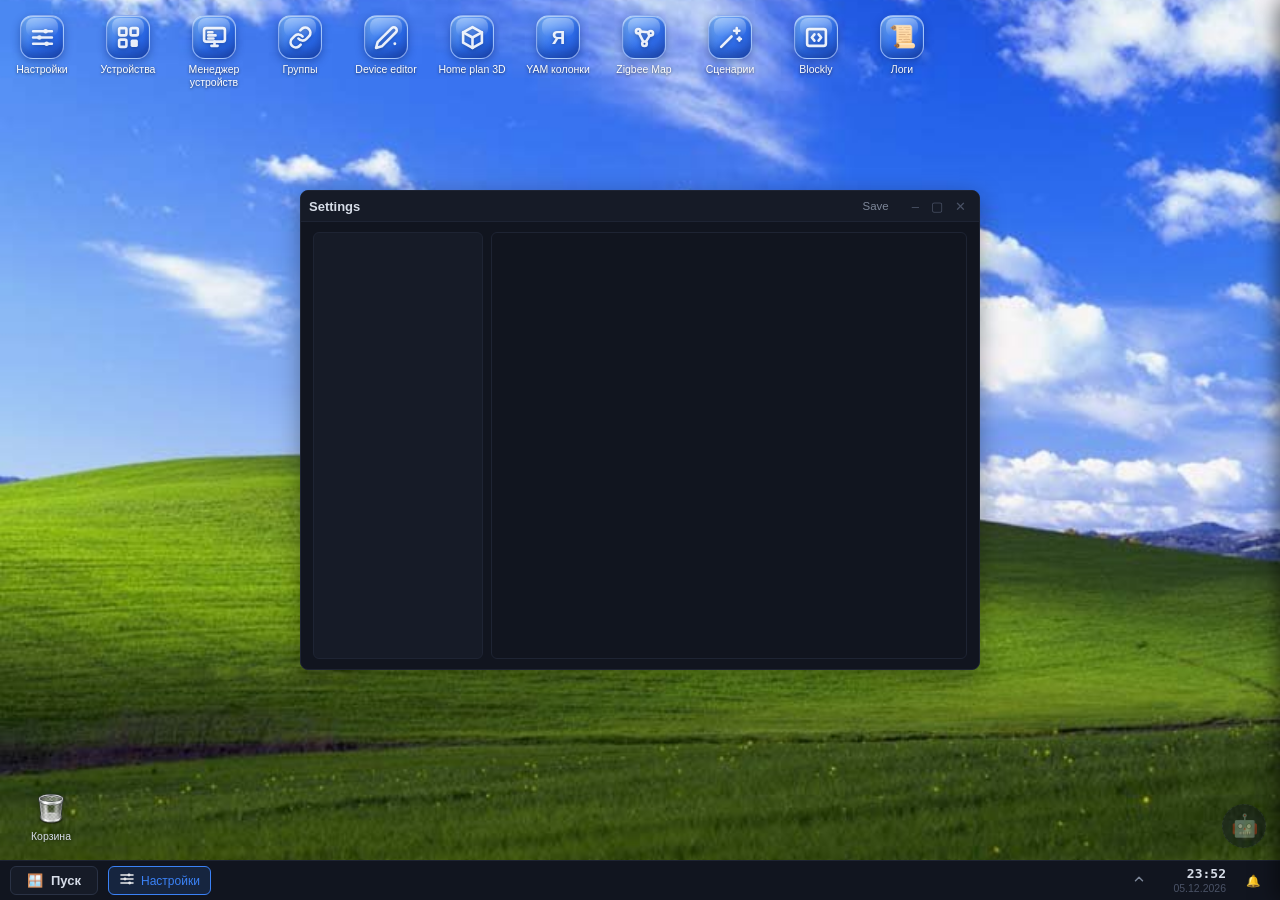
==== index.html @ 98663171 "devicemanager/templateedit refresh, template updates and rename" ====
<!DOCTYPE html>
<html lang="ru">
<head>
<meta charset="UTF-8">
<meta name="viewport" content="width=device-width, initial-scale=1.0">
<title>ZESP</title>
<style>
*{margin:0;padding:0;box-sizing:border-box}
:root{
  --bg:#0b0e14; --bg2:#11151f; --bg3:#161b27;
  --border:#1e2433; --border2:#2a3245;
  --text:#d7dde8; --muted:#7d8799; --faint:#4a5266;
  --accent:#3b82f6; --green:#22c55e; --red:#ef4444; --yellow:#eab308;
  --hover:#1a2233; --scrollbar:#2a3245; --accent-dark:#2f6fe0;
  --chart-text:#8b98ab; --chart-grid:rgba(42,50,69,.4); --chart-border:#2a3245;
  --signal-bg:rgba(34,197,94,.07);
  --signal-bg-sell:rgba(239,68,68,.07);
  --signal-bg-info:rgba(59,130,246,.07);
  --font:-apple-system,BlinkMacSystemFont,'Segoe UI',Roboto,'Roboto Flex',sans-serif;
}
body.light{
  --bg:#eef1f6; --bg2:#ffffff; --bg3:#f2f4f8;
  --border:#d9dee8; --border2:#c3cad8;
  --text:#1c2333; --muted:#5a6478; --faint:#8b94a8;
  --accent:#2563eb; --green:#16a34a; --red:#dc2626; --yellow:#ca8a04;
  --hover:#e8ecf3; --scrollbar:#c3cad8; --accent-dark:#1d4ed8;
  --chart-text:#5a6478; --chart-grid:rgba(90,100,120,.25); --chart-border:#c3cad8;
  --signal-bg:rgba(22,163,74,.08);
  --signal-bg-sell:rgba(220,38,38,.08);
  --signal-bg-info:rgba(37,99,235,.08);
}
html,body{height:100%}
body{font-family:var(--font);background:var(--bg);color:var(--text);font-size:13px;overflow:hidden;display:flex;flex-direction:column}
::-webkit-scrollbar{width:8px;height:8px}
::-webkit-scrollbar-thumb{background:var(--scrollbar);border-radius:4px}
::-webkit-scrollbar-track{background:transparent}

/* ---------- Header ---------- */
.header{display:flex;align-items:center;gap:10px;height:48px;padding:0 14px;background:var(--bg2);border-bottom:1px solid var(--border);flex-shrink:0}
.logo{font-weight:800;font-size:15px;letter-spacing:.3px;display:flex;align-items:center;gap:8px}
.logo .dot{width:10px;height:10px;border-radius:3px;background:var(--accent);box-shadow:0 0 12px var(--accent)}
.account-wrap{position:relative}
select,input,button{border-radius:6px;border:1px solid var(--border2);background:var(--bg3);color:var(--text);font-size:12.5px;outline:none}
select{padding:6px 10px;color-scheme:dark}
body.light select{color-scheme:light}
input{padding:6px 10px}
button{padding:6px 12px;cursor:pointer;transition:background .15s,border-color .15s}
button:hover{border-color:var(--accent);background:var(--hover)}
button.primary{background:var(--accent);border-color:var(--accent);color:#fff;font-weight:600}
button.primary:hover{background:var(--accent-dark)}
button.danger{background:transparent;color:var(--red);border-color:transparent;padding:2px 6px}
button.danger:hover{border-color:var(--red);background:rgba(239,68,68,.1)}
button.small{padding:3px 8px;font-size:11.5px}
.spacer{flex:1}
.mode-pill{display:flex;align-items:center;gap:6px;padding:3px;background:var(--bg3);border:1px solid var(--border2);border-radius:8px}
.mode-pill button{border:none;background:transparent;padding:4px 12px;font-size:12px;border-radius:6px}
.mode-pill button.active{background:var(--accent);color:#fff;font-weight:600}
.stream-dot{width:8px;height:8px;border-radius:50%;display:inline-block}
.stream-ok{background:var(--green);box-shadow:0 0 8px var(--green)}
.stream-err{background:var(--red);box-shadow:0 0 8px var(--red)}
.zoom-ctl{display:flex;align-items:center;gap:2px;background:var(--bg3);border:1px solid var(--border2);border-radius:8px;padding:2px 4px}
.zoom-ctl .cbtn{border:none;background:transparent;padding:2px 7px;font-size:13px;line-height:1}
.zoom-ctl .zoom-val{font-size:11px;color:var(--muted);min-width:38px;text-align:center;font-family:'Roboto Flex',monospace}
.balance-pill{font-family:'Roboto Flex',monospace;font-weight:700;font-size:13.5px;padding:4px 10px;background:var(--bg3);border:1px solid var(--border2);border-radius:8px}

/* ---------- Ticker tape ---------- */
.tape{display:flex;gap:0;height:34px;background:var(--bg2);border-bottom:1px solid var(--border);overflow-x:auto;flex-shrink:0}
.tape::-webkit-scrollbar{display:none}
.tape-item{display:flex;align-items:center;gap:8px;padding:0 14px;border-right:1px solid var(--border);cursor:pointer;white-space:nowrap;transition:background .15s}
.tape-item:hover{background:var(--bg3)}
.tape-item .t{font-size:11px;color:var(--muted);font-weight:600}
.tape-item .p{font-family:'Roboto Flex',monospace;font-size:13px;font-weight:700}
.tape-item .c{font-size:11px;font-family:'Roboto Flex',monospace}

/* ---------- Main layout ---------- */
.main{display:flex;flex-direction:column;flex:1;min-height:0;position:relative;overflow:hidden}

/* ---------- Widgets ---------- */
.widget{background:var(--bg2);border-right:1px solid var(--border);display:flex;flex-direction:column;min-height:0;overflow:hidden}
.widget:last-child{border-right:none}
.widget-head{display:flex;align-items:center;justify-content:space-between;padding:8px 12px;border-bottom:1px solid var(--border);background:var(--bg3);flex-shrink:0}
.widget-head .title{font-size:11px;font-weight:700;text-transform:uppercase;letter-spacing:.8px;color:var(--muted)}
.widget-body{padding:10px 12px;overflow-y:auto;flex:1;min-height:0}

/* ---------- Chart column ---------- */
.chart-wrap{display:flex;flex-direction:column;min-height:0}
.chart-head{display:flex;align-items:center;gap:10px;padding:8px 12px;border-bottom:1px solid var(--border);background:var(--bg3);flex-shrink:0;flex-wrap:wrap}
.instr-title{font-weight:700;font-size:14px}
.instr-price{font-family:'Roboto Flex',monospace;font-weight:800;font-size:17px}
.instr-change{font-size:12px;font-family:'Roboto Flex',monospace}
.chart-tools{display:flex;align-items:center;gap:4px;margin-left:auto;flex-wrap:wrap}
.cbtn{padding:4px 9px;font-size:11.5px;background:transparent;border:1px solid transparent;color:var(--muted);border-radius:5px;cursor:pointer}
.cbtn:hover{color:var(--text);border-color:var(--border2)}
.cbtn.active{background:var(--bg3);color:var(--accent);border-color:var(--accent);font-weight:600}
.chart-container{flex:1;position:relative;min-height:0}
.chart-container > div{position:absolute;inset:0}
.c-chart{position:absolute;inset:0}
.c-overlay{position:absolute;inset:0;pointer-events:none;overflow:hidden;z-index:5}
.chart-tooltip{position:absolute;z-index:6;pointer-events:none;display:none;min-width:128px;padding:8px 10px;background:rgba(15,19,26,.94);border:1px solid #2a3245;border-radius:6px;color:#d7dde6;font-size:11px;line-height:1.55;box-shadow:0 4px 14px rgba(0,0,0,.45)}
body.light .chart-tooltip{background:rgba(255,255,255,.96);border-color:#c3cad8;color:#1a1f29;box-shadow:0 4px 14px rgba(0,0,0,.14)}
.chart-tooltip .tt-time{color:var(--faint);font-size:10px;margin-bottom:4px;border-bottom:1px solid rgba(139,152,171,.25);padding-bottom:3px}
.chart-tooltip .tt-row{display:flex;justify-content:space-between;gap:14px;min-width:104px}
.chart-tooltip .tt-row b{font-weight:600;font-variant-numeric:tabular-nums}
.ord-line{position:absolute;right:0;left:0;pointer-events:none;display:flex;justify-content:flex-end;align-items:center}
.ord-line .ord-bar{position:absolute;right:0;left:0;top:0;bottom:0}
.ord-line.buy .ord-bar{border-top:1px dashed var(--green);opacity:.7}
.ord-line.sell .ord-bar{border-top:1px dashed var(--red);opacity:.7}
.ord-line .ord-tag{position:relative;display:flex;align-items:center;gap:4px;padding:1px 5px;border-radius:4px;font-size:10.5px;font-family:'Roboto Flex',monospace;font-weight:700;cursor:ns-resize;pointer-events:auto;user-select:none;white-space:nowrap;border:1px solid transparent}
.ord-line .ord-letter{font-size:11.5px;font-weight:900;min-width:12px;text-align:center}
.ord-line .ord-price{min-width:44px;text-align:right}
.ord-line.buy .ord-tag{color:#fff;background:var(--green)}
.ord-line.sell .ord-tag{color:#fff;background:var(--red)}
.ord-line .ord-tag.dragging{opacity:.85;box-shadow:0 0 6px rgba(0,0,0,.4)}
.ord-line .ord-x{pointer-events:auto;cursor:pointer;background:rgba(255,255,255,.25);border:none;color:#fff;border-radius:3px;width:15px;height:15px;line-height:1;font-size:10px;display:flex;align-items:center;justify-content:center}
.ord-line .ord-x:hover{background:rgba(0,0,0,.35)}
.chart-signals{padding:8px 12px;border-top:1px solid var(--border);max-height:140px;overflow-y:auto;flex-shrink:0}
.signal{display:flex;align-items:flex-start;gap:8px;padding:6px 8px;border-radius:6px;margin-bottom:5px;font-size:11.5px;border-left:3px solid}
.signal.BUY{background:var(--signal-bg);border-color:var(--green)}
.signal.SELL{background:var(--signal-bg-sell);border-color:var(--red)}
.signal.INFO{background:var(--signal-bg-info);border-color:var(--accent)}
.signal .stype{font-weight:800;font-size:10px;text-transform:uppercase;letter-spacing:1px}
.signal.BUY .stype{color:var(--green)}
.signal.SELL .stype{color:var(--red)}
.signal.INFO .stype{color:var(--accent)}
.signal .ssrc{color:var(--muted);font-size:10px;margin-top:1px}
.signal .smsg{margin-top:2px;color:var(--text)}

/* ---------- Orderbook ---------- */
.ob-depth{display:flex;flex-direction:column;font-family:'Roboto Flex',monospace;font-size:12px}
.ob-row{display:grid;grid-template-columns:1fr 1fr;gap:2px;padding:1.5px 0;border-radius:3px;position:relative;overflow:hidden;cursor:pointer}
.ob-row:hover{background:rgba(59,130,246,.12)}
.ob-row .bg{position:absolute;top:0;bottom:0;left:0;opacity:.16;border-radius:3px}
.ob-row .cell{position:relative;z-index:1;text-align:right;padding:0 6px}
.ob-row .cell.p{font-weight:700}
.ob-row .cell.q{font-weight:700}
.bid .bg{background:var(--green)}
.ask .bg{background:var(--red)}
.ob-mid{text-align:center;font-size:11px;color:var(--muted);padding:4px 0;font-family:var(--font)}
.ob-head{display:flex;justify-content:space-between;align-items:center;margin-bottom:4px}

/* ---------- Order form ---------- */
.order-form{display:flex;flex-direction:column;gap:8px}
.order-form .row{display:flex;gap:6px}
.order-form .row > *{flex:1}
.order-form label{font-size:11px;color:var(--muted);margin-bottom:2px;display:block}
.order-form input,.order-form select{width:100%;padding:6px 8px}
.tiny-select{padding:3px 4px;font-size:11px;background:var(--panel);color:var(--text);border:1px solid var(--border2);border-radius:4px;cursor:pointer}
.lots-row{display:flex;gap:4px;align-items:center}
.lots-row .qty-input{width:52px;padding:5px 4px;text-align:center;font-size:12px;flex-shrink:0}
.lots-row .lot{flex:1;padding:5px 0;font-size:11.5px;font-weight:600}
.lots-row .lot.active{background:rgba(59,130,246,.2);border-color:#3b82f6;color:#3b82f6}
.avail{display:flex;align-items:center;gap:10px;font-size:12px;color:var(--muted)}
.avail .pos{color:var(--green)}
.avail b{color:var(--text);cursor:pointer}
.avail b:hover{text-decoration:underline}
.buy-sell{display:flex;gap:6px;margin-bottom:2px}
.buy-sell button{flex:1;padding:8px;font-weight:700;font-size:12.5px;border-radius:6px;border:none;cursor:pointer}
.buy-sell .buy{background:rgba(34,197,94,.15);color:var(--green);border:1px solid var(--green)}
.buy-sell .buy:hover{background:var(--green);color:#fff}
.buy-sell .sell{background:rgba(239,68,68,.15);color:var(--red);border:1px solid var(--red)}
.buy-sell .sell:hover{background:var(--red);color:#fff}

/* ---------- Tables ---------- */
table{width:100%;border-collapse:collapse;font-size:12px}
th{text-align:left;padding:5px 6px;color:var(--faint);font-size:10.5px;text-transform:uppercase;letter-spacing:.5px;border-bottom:1px solid var(--border);font-weight:600}
td{padding:5px 6px;border-bottom:1px solid var(--border);white-space:nowrap}
tr:hover td{background:rgba(59,130,246,.05)}
.num{font-family:'Roboto Flex',monospace;text-align:right}
.pos{color:var(--green)}
.neg{color:var(--red)}
.muted{color:var(--muted)}
.mini-bar{display:inline-block;width:4px;height:10px;border-radius:1px;margin-right:2px}

/* ---------- Summary ---------- */
.summary-grid{display:grid;grid-template-columns:1fr 1fr;gap:8px;margin-bottom:10px}
.summary-cell{background:var(--bg3);border:1px solid var(--border);border-radius:8px;padding:8px 10px}
.summary-cell .l{font-size:10.5px;color:var(--faint);text-transform:uppercase;letter-spacing:.5px}
.summary-cell .v{font-size:15px;font-weight:800;font-family:'Roboto Flex',monospace;margin-top:2px}

/* ---------- Watchlist ---------- */
.wl-item{display:flex;justify-content:space-between;align-items:center;padding:5px 6px;border-radius:5px;cursor:pointer;font-size:12px}
.wl-item:hover{background:var(--bg3)}
.wl-item .t{font-weight:700}
.wl-item .n{color:var(--faint);font-size:10.5px}
.wl-item .rm{color:var(--red);opacity:0;cursor:pointer;padding:0 4px}
.wl-item:hover .rm{opacity:1}

/* ---------- Pills / status ---------- */
.tag{display:inline-block;padding:2px 8px;border-radius:4px;font-size:10px;font-weight:700;text-transform:uppercase;letter-spacing:.5px}
.tag.g{background:rgba(34,197,94,.12);color:var(--green)}
.tag.r{background:rgba(239,68,68,.12);color:var(--red)}
.tag.b{background:rgba(59,130,246,.12);color:var(--accent)}
.tag.y{background:rgba(234,179,8,.12);color:var(--yellow)}

.search-box{display:flex;gap:6px;margin-bottom:8px}
.search-box input{flex:1;padding:6px 10px;font-size:12.5px}
.search-item{display:flex;justify-content:space-between;align-items:center;gap:8px;padding:6px 8px;border-radius:5px;cursor:pointer;font-size:12px}
.search-item:hover{background:var(--bg3)}
.search-item .wl-add{border:1px solid var(--border2);background:transparent;color:var(--green);font-weight:700;padding:2px 9px;border-radius:5px;cursor:pointer;font-size:12px}
.search-item .wl-add:hover{background:var(--green);color:#fff;border-color:var(--green)}
.search-item .wl-add.added{color:var(--faint);border-color:transparent;background:var(--bg3);cursor:default}
.search-item .ticker{color:var(--accent);font-weight:700}
.error{color:var(--red);padding:8px;background:rgba(239,68,68,.08);border-radius:6px;font-size:12px}
.empty{color:var(--faint);font-size:12px;padding:8px 0}
.ops-tools{display:flex;align-items:center;gap:6px;flex-wrap:wrap}
.profit-line{font-size:13px;margin:6px 0}
.profit-detail{font-size:10.5px;color:var(--muted);line-height:1.5}
.hidden{display:none}

/* ---------- Settings ---------- */
.set-field{display:flex;flex-direction:column;gap:4px;margin-bottom:10px}
.set-field label{font-size:11px;color:var(--muted)}
.set-field select,.set-field input{width:100%;padding:6px 8px}
.set-field input[type=password]{font-family:monospace}
.note{font-size:11px;color:var(--faint);margin:4px 0 8px;line-height:1.5}

/* ---------- AI chat ---------- */
.ai-body{display:flex;flex-direction:column;gap:8px;height:100%}
.ai-meta{display:flex;gap:6px;align-items:center}
.ai-msgs{flex:1;overflow-y:auto;display:flex;flex-direction:column;gap:8px;min-height:0;padding-right:2px}
.ai-msg{max-width:92%;padding:7px 10px;border-radius:8px;font-size:12.5px;line-height:1.45;white-space:pre-wrap;word-break:break-word}
.ai-msg.user{align-self:flex-end;background:var(--accent);color:#fff;border-bottom-right-radius:2px}
.ai-msg.assistant{align-self:flex-start;background:var(--bg3);border:1px solid var(--border);border-bottom-left-radius:2px}
.ai-msg.err{align-self:flex-start;background:rgba(239,68,68,.1);color:var(--red);border:1px solid var(--red)}
.ai-msg .who{font-size:9.5px;font-weight:700;text-transform:uppercase;letter-spacing:.6px;margin-bottom:3px;opacity:.65}
.ai-msg.user .who{color:#fff;opacity:.75}
.ai-input-row{display:flex;gap:6px;align-items:center}
.ai-input-row input{flex:1;padding:8px 10px}
.ai-input-row button{padding:8px 14px}
.ai-input-row .ai-mic{padding:8px 10px;line-height:1}
.ai-mic.recording{background:var(--red);color:#fff;border-color:var(--red)}
.ai-mic.recording:disabled{opacity:.8}
.ai-hint{font-size:10.5px;color:var(--faint);min-height:14px}
.ai-typing{opacity:.55;font-style:italic}
.ai-reasoning{margin-bottom:6px;border:1px dashed var(--border);border-radius:6px;background:rgba(128,128,128,.06);font-size:11px;line-height:1.4;overflow:hidden}
.ai-reasoning-label{display:block;padding:4px 8px;cursor:pointer;font-weight:600;color:var(--faint);user-select:none}
.ai-reasoning-label:hover{background:rgba(128,128,128,.1)}
.ai-reasoning-body{display:none;padding:0 8px 8px;color:var(--faint);white-space:pre-wrap;word-break:break-word;max-height:200px;overflow:auto}
.ai-reasoning-body.open{display:block}

/* ---------- Desktop shortcuts ---------- */
#shortcuts{position:absolute;left:8px;top:8px;width:0;height:0;z-index:2}
.shortcut{position:absolute;display:flex;flex-direction:column;align-items:center;gap:4px;width:80px;margin-left:-6px;padding:6px 4px;border-radius:6px;cursor:pointer;user-select:none;text-align:center;border:1px solid transparent;touch-action:none}
.shortcut:hover{background:var(--hover);border-color:var(--border)}
.shortcut .ico{position:relative;overflow:hidden;display:flex;align-items:center;justify-content:center;width:44px;height:44px;border-radius:13px;background:linear-gradient(145deg,rgba(125,184,252,.92),rgba(43,108,237,.94) 60%,rgba(30,80,200,.94));border:1px solid rgba(255,255,255,.45);box-shadow:inset 0 1px 1px rgba(255,255,255,.55),inset 0 -6px 11px rgba(8,30,90,.35),0 3px 9px rgba(10,40,120,.45);font-size:22px;line-height:1}
.shortcut .ico::after{content:'';position:absolute;left:5px;right:5px;top:2px;height:45%;border-radius:8px;background:linear-gradient(rgba(255,255,255,.35),rgba(255,255,255,0));pointer-events:none}
.shortcut .ico img{width:25px;height:25px;object-fit:contain;filter:drop-shadow(0 1px 2px rgba(0,0,0,.35));pointer-events:none;-webkit-user-drag:none;user-select:none;-webkit-user-select:none}
.shortcut .lbl{font-size:10.5px;color:#fff;text-shadow:0 1px 3px rgba(0,0,0,.6);word-break:break-word;line-height:1.25}
.shortcut.selected{background:rgba(59,130,246,.15);border-color:var(--accent)}
.shortcut.dragging{opacity:.75;z-index:100}
.rb-band{position:absolute;border:1px solid var(--accent);background:rgba(59,130,246,.12);z-index:3;pointer-events:none;border-radius:2px}
.trash{position:absolute;left:16px;bottom:16px;display:flex;flex-direction:column;align-items:center;gap:0;width:70px;padding:0;border:none;border-radius:0;background:transparent;color:var(--text);user-select:none;pointer-events:none;z-index:4;transition:transform .15s}
.trash .ico img{width:32px;height:32px;object-fit:contain;filter:drop-shadow(0 2px 4px rgba(0,0,0,.35))}
.trash .lbl{font-size:10.5px;line-height:1.4;text-align:center;color:var(--text);text-shadow:0 1px 3px rgba(0,0,0,.5);margin-top:2px}
.trash.hover{transform:scale(1.1)}
.trash.hover .ico img{filter:drop-shadow(0 0 8px rgba(239,68,68,.9))}

/* ---------- Free-floating windows ---------- */
#desktop{position:relative;flex:1;min-height:0;overflow:auto;background:var(--bg);overscroll-behavior:contain;-webkit-overflow-scrolling:touch;background:url('/static/wallpapers/wall1.jpg') center/cover no-repeat}
.window{position:absolute;display:flex;flex-direction:column;min-width:100px;min-height:90px;background:var(--bg2);border:1px solid var(--border);border-radius:8px;box-shadow:0 6px 24px rgba(0,0,0,.35);overflow:hidden;touch-action:manipulation}
.window.dragging{box-shadow:0 14px 36px rgba(0,0,0,.55);z-index:10000}
.window.resize-mode{border-color:var(--accent);box-shadow:0 0 0 2px var(--accent),0 0 0 6px rgba(59,130,246,.18),0 14px 36px rgba(0,0,0,.55);z-index:10000}
.rose{position:fixed;width:300px;height:300px;border-radius:50%;background:rgba(20,26,40,.55);border:2px solid var(--accent);box-shadow:0 0 0 6px rgba(59,130,246,.15),0 14px 44px rgba(0,0,0,.5);z-index:20000;touch-action:none;user-select:none;-webkit-user-select:none;-webkit-touch-callout:none}
.rose-cross{position:absolute;left:50%;top:50%;width:100%;height:100%;transform:translate(-50%,-50%);pointer-events:none}
.rose-cross::before,.rose-cross::after{content:'';position:absolute;background:rgba(255,255,255,.35)}
.rose-cross::before{left:50%;top:8px;bottom:8px;width:2px;transform:translateX(-50%)}
.rose-cross::after{top:50%;left:8px;right:8px;height:2px;transform:translateY(-50%)}
.rose-arrow{position:absolute;color:#fff;font-size:26px;font-weight:700;transform:translate(-50%,-50%);pointer-events:none;text-shadow:0 1px 4px rgba(0,0,0,.7)}
.rose-arrow.rn{left:50%;top:26px}.rose-arrow.rs{left:50%;bottom:6px}.rose-arrow.rw{left:26px;top:50%}.rose-arrow.re{right:6px;top:50%}
.window-head{display:flex;align-items:center;justify-content:space-between;padding:4px 8px;border-bottom:1px solid var(--border);background:var(--bg3);flex-shrink:0;cursor:move;user-select:none;-webkit-user-select:none;-webkit-touch-callout:none;touch-action:none;position:relative;z-index:30}
.window-head .wtitle{font-weight:600;font-size:13px;white-space:nowrap;overflow:hidden;text-overflow:ellipsis;flex-shrink:1;min-width:0}
.window-head .wbtns{display:flex;gap:2px;margin-left:8px;flex-shrink:0}
.window-head .chart-tools,.window-head .c-tools,.window-head .ops-tools{display:flex;align-items:center;gap:4px;flex-wrap:nowrap;overflow:hidden;min-width:0;flex-shrink:0;margin-left:auto}
.window-head .c-tools .cbtn,.window-head .chart-tools .cbtn{flex-shrink:0}
.tb-more{flex-shrink:0;padding:3px 8px;color:var(--faint)}
.tb-more:hover{color:var(--text);border-color:var(--border2)}
.tb-more.open{color:var(--accent);border-color:var(--accent);background:rgba(59,130,246,.1)}
.tb-more-menu{position:fixed;z-index:2147483001;min-width:150px;max-width:280px;padding:4px;background:var(--bg2);border:1px solid var(--border2);border-radius:8px;box-shadow:0 12px 34px rgba(0,0,0,.45);display:none;flex-direction:column;gap:2px;max-height:60vh;overflow-y:auto}
body.light .tb-more-menu{box-shadow:0 12px 34px rgba(0,0,0,.16)}
.tb-more-menu.open{display:flex}
.tb-more-menu .cbtn{display:flex;width:100%;justify-content:flex-start;text-align:left;padding:6px 10px;border-radius:5px;border:1px solid transparent;background:transparent}
.tb-more-menu .cbtn:hover{background:var(--hover);border-color:var(--border2)}
.tb-more-menu .cbtn.active{background:rgba(59,130,246,.15);color:var(--accent);border-color:var(--accent);font-weight:600}
.tb-more-menu .tb-sep{display:none}
.tb-hidden{display:none}
.tb-more-menu .tiny-select,.tb-more-menu select{width:100%;padding:5px 8px;margin:2px 0}
.wbtn{background:transparent;border:none;color:var(--faint);cursor:pointer;padding:2px 5px;font-size:13px;border-radius:4px;line-height:1;touch-action:none}
.wbtn:hover{color:var(--red);background:rgba(239,68,68,.1)}
.wbtn.min:hover{color:var(--yellow);background:rgba(234,179,8,.1)}
.wbtn.max:hover{color:var(--accent);background:rgba(59,130,246,.1)}
.window-body{flex:1;overflow-y:auto;padding:10px 12px;min-height:0;-webkit-overflow-scrolling:touch;touch-action:pan-y}
.window-body.panel-body{padding:0;overflow:hidden;display:flex;flex-direction:column}
.window-body.panel-body .header{border-radius:0;border-bottom:1px solid var(--border)}
.window-body.panel-body .tape{border-bottom:none}
.window-body.trade-body{overflow:hidden}
#tradeOrderbookBody{flex:1;min-height:0;overflow-y:auto}
.window.minimized{display:none}
.window .chart-wrap-body{flex:1;position:relative;min-height:0;display:flex;flex-direction:column}
.window .chart-signals{padding:8px 12px;border-top:1px solid var(--border);max-height:140px;overflow-y:auto;flex-shrink:0}

/* ---------- Taskbar / Start menu ---------- */
.taskbar{display:flex;align-items:center;gap:10px;height:40px;padding:0 10px;background:var(--bg2);border-top:1px solid var(--border);flex-shrink:0;position:relative}
.start-btn{display:flex;align-items:center;gap:8px;padding:6px 16px;font-weight:700;font-size:13px;border-radius:6px;background:var(--bg3);border:1px solid var(--border2);color:var(--text);cursor:pointer;transition:background .15s,border-color .15s}
.start-btn:hover{border-color:var(--accent);background:var(--hover)}
.start-btn.open{background:var(--accent);border-color:var(--accent);color:#fff}
.start-menu{position:absolute;left:10px;bottom:44px;width:260px;background:var(--bg2);border:1px solid var(--border2);border-radius:8px;box-shadow:0 12px 34px rgba(0,0,0,.45);overflow:hidden;z-index:2147483000;display:none}
body.light .start-menu{box-shadow:0 12px 34px rgba(0,0,0,.16)}
.start-menu.open{display:block}
.start-menu-item{display:flex;align-items:center;gap:12px;padding:9px 14px;cursor:pointer;font-size:13px;color:var(--text)}
.start-menu-item:hover{background:var(--hover)}
.start-menu-item .ico{font-size:15px;width:26px;text-align:center;flex-shrink:0}
.start-menu-item .ico img{width:26px;height:26px;padding:4px;box-sizing:border-box;object-fit:contain;background:#3b82f6;border-radius:50%}
.start-menu-item.danger{color:var(--red)}
.start-menu-item.danger:hover{background:rgba(239,68,68,.08)}
.start-menu-sep{height:1px;background:var(--border);margin:4px 0}
.ctx-menu{position:fixed;min-width:190px;background:var(--bg2);border:1px solid var(--border2);border-radius:8px;box-shadow:0 10px 30px rgba(0,0,0,.4);padding:4px;z-index:2147483001}
.ctx-menu-item{display:flex;align-items:center;gap:10px;padding:8px 12px;font-size:13px;color:var(--text);cursor:pointer;border-radius:5px}
.ctx-menu-item:hover{background:var(--hover)}
.ctx-menu-item .ico{font-size:14px;width:20px;text-align:center;flex-shrink:0}

/* ---------- Taskbar window buttons / tray ---------- */
.tb-windows{display:flex;align-items:center;gap:4px;overflow-x:auto;flex:1 1 auto;min-width:0;scrollbar-width:thin;position:relative}
.tb-windows::-webkit-scrollbar{display:none}
.tb-win-group{position:relative;display:flex;flex-shrink:0}
.tb-win-menu{position:fixed;left:0;top:0;min-width:190px;max-width:280px;max-height:60vh;padding:4px;background:var(--bg2);border:1px solid var(--border2);border-radius:8px;box-shadow:0 12px 34px rgba(0,0,0,.45);display:none;flex-direction:column;gap:2px;overflow-y:auto;z-index:2147483000}
body.light .tb-win-menu{box-shadow:0 12px 34px rgba(0,0,0,.16)}
.tb-win-menu.open{display:flex}
.tb-win-menu .tb-btn{width:100%;justify-content:flex-start;padding:6px 10px}
.tb-btn.open{background:var(--hover);color:var(--text);border-color:var(--border2)}
.tb-btn{display:flex;align-items:center;gap:6px;padding:4px 10px;border-radius:6px;background:transparent;border:1px solid transparent;color:var(--muted);font-size:12px;white-space:nowrap;cursor:pointer;flex-shrink:0;transition:background .15s,border-color .15s,color .15s}
.tb-btn:hover{background:var(--hover);color:var(--text);border-color:var(--border2)}
.tb-btn.active{background:rgba(59,130,246,.15);color:var(--accent);border-color:var(--accent)}
.tb-btn.min{opacity:.5}
.tb-btn .ico{font-size:13px}
.tb-btn .ico img{width:16px;height:16px;object-fit:contain}
.tb-btn .lbl{max-width:130px;overflow:hidden;text-overflow:ellipsis}
.tb-tray{display:flex;align-items:center;gap:10px;flex-shrink:0}
.tray-wrap{position:relative;display:flex;align-items:center}
.tray-more{position:absolute;right:0;bottom:calc(100% + 8px);display:none;flex-direction:column;align-items:stretch;gap:6px;padding:8px;background:var(--bg2);border:1px solid var(--border2);border-radius:10px;box-shadow:0 -8px 28px rgba(0,0,0,.45);z-index:5000;white-space:nowrap}
.tray-more.open{display:flex}
.tray-more .zoom-ctl{justify-content:space-between}
.tray-more .cbtn{text-align:center}
#trayMoreBtn.open{color:var(--accent);border-color:var(--accent)}
#trayMoreBtn{padding:4px 16px;font-size:14px}
.tb-mode{font-size:10.5px;font-weight:700;text-transform:uppercase;letter-spacing:.5px;padding:3px 7px;border-radius:5px;background:var(--bg3);border:1px solid var(--border2);color:var(--muted);white-space:nowrap}
.tb-mode.trade{color:var(--green);border-color:rgba(34,197,94,.4)}
.tb-mode.sandbox{color:var(--yellow);border-color:rgba(234,179,8,.4)}
.tb-mode .dot{display:inline-block;width:6px;height:6px;border-radius:50%;margin-right:4px;vertical-align:1px}
.tb-mode.trade .dot{background:var(--green)}
.tb-mode.sandbox .dot{background:var(--yellow)}
.tb-clockwrap{display:flex;flex-direction:column;align-items:flex-end;line-height:1.15}
.tb-clock{font-family:'Roboto Flex',monospace;font-weight:700;font-size:13px;color:var(--text);white-space:nowrap}
.tb-date{font-size:10.5px;color:var(--faint);text-align:right;line-height:1.2}

/* ---------- Mobile / small screens ---------- */
@media (max-width:820px){
  #desktop{overflow:hidden}
  .header{height:auto;min-height:44px;flex-wrap:wrap;padding:6px 10px;gap:6px}
  .header .balance-pill{font-size:12px}
  .header .spacer{display:none}
  .logo{font-size:14px}
  .tape{height:30px}
  .main{flex:1}
  .taskbar{height:40px}
  .start-menu{left:8px;bottom:46px}
  #shortcuts{left:4px;top:4px}
  .shortcut{width:64px}
  .shortcut .ico{font-size:22px}
  .shortcut .ico img{width:24px;height:24px}
  #desktop .window{min-width:0;min-height:0}
  .chart-tools{justify-content:flex-start}
  .ai-input-row button{padding:8px 10px}
}
@media (max-width:480px){
  .shortcut{width:56px;margin-left:-4px}
  .shortcut .ico{font-size:20px}
  .shortcut .ico img{width:22px;height:22px}
  .shortcut .lbl{font-size:9.5px}
  .mode-pill button{padding:4px 8px;font-size:11px}
  .balance-pill{font-size:11px}
  .stream-status-text{display:none}
}

/* ---------- Clippy ассистент ---------- */
#clippyTrigger{position:fixed;bottom:52px;right:14px;width:44px;height:44px;cursor:pointer;z-index:999;display:flex;align-items:center;justify-content:center;font-size:22px;opacity:.45;border:1px dashed var(--border2);border-radius:50%;background:var(--bg2);transition:all .3s}
#clippyTrigger:hover{opacity:.8}
#assistagent{position:fixed;bottom:14px;right:14px;z-index:999}
#clippyOverlay{position:fixed;inset:0;display:none;z-index:1000;background:rgba(0,0,0,.45)}
#clippyBubble{position:absolute;left:50%;top:50%;transform:translate(-50%,-50%);width:340px;max-width:92vw;background:var(--bg2);border:1px solid var(--border2);border-radius:12px;box-shadow:0 8px 30px rgba(0,0,0,.5);display:flex;flex-direction:column;font-family:var(--font)}
#clippyCloseBtn{position:absolute;top:4px;right:4px;background:none;border:none;color:var(--muted);cursor:pointer;font-size:15px;padding:2px 6px}
#clippyCloseBtn:hover{color:var(--red)}
#clippyMsgArea{flex:1;overflow-y:auto;padding:10px;min-height:80px;max-height:260px}
#clippyMsgArea > div{padding:6px 10px;margin:2px 0;border-radius:8px;font-size:12.5px;line-height:1.4;white-space:pre-wrap;word-break:break-word;user-select:text}
#clippyInputRow{display:flex;padding:8px;border-top:1px solid var(--border);gap:6px}
#clippyInput{flex:1;padding:6px 10px}
#clippyMicBtn,#clippySendBtn{background:var(--bg3);border:1px solid var(--border2);padding:6px 10px;border-radius:6px;color:var(--muted);cursor:pointer;font-size:14px}
#clippyMicBtn:hover,#clippySendBtn:hover{background:var(--hover);color:var(--text)}

/* ---------- Переводчик (i18n) ---------- */
#i18nBar{position:fixed;top:8px;left:50%;transform:translateX(-50%);z-index:2147483500;display:none;align-items:center;gap:8px;background:var(--bg2);border:1px solid var(--accent);border-radius:8px;padding:6px 12px;box-shadow:0 4px 16px rgba(0,0,0,.4);font-size:12.5px}
#i18nBar.on{display:flex}
#i18nBar .i18n-w{color:var(--muted);max-width:180px;overflow:hidden;text-overflow:ellipsis;white-space:nowrap}
#i18nBar button{background:var(--bg3);border:1px solid var(--border2);color:var(--text);padding:3px 8px;border-radius:4px;cursor:pointer;font-size:12px}
#i18nBar button:hover{background:var(--hover)}
#i18nBar select{background:var(--bg);border:1px solid var(--border2);color:var(--text);padding:3px 4px;border-radius:4px;font-size:12px}
[data-i18n].i18n-hl{outline:2px dashed var(--accent);outline-offset:2px;cursor:pointer;border-radius:3px}
#i18nModal{position:fixed;inset:0;z-index:2147483600;display:none;align-items:center;justify-content:center;background:rgba(0,0,0,.5)}
#i18nModal.on{display:flex}
#i18nBox{background:var(--bg2);border:1px solid var(--accent);border-radius:10px;padding:14px 16px;width:420px;max-width:92vw;color:var(--text);font-size:13px;box-shadow:0 8px 32px rgba(0,0,0,.5)}
#i18nBox .row{display:flex;align-items:center;gap:8px;margin:6px 0}
#i18nBox .key{color:var(--muted);font-family:monospace;font-size:11.5px;word-break:break-all}
#i18nBox input{flex:1;background:var(--bg);border:1px solid var(--border2);color:var(--text);padding:6px 8px;border-radius:4px;font-size:13px}
#i18nBox input:focus{outline:none;border-color:var(--accent)}
#i18nBox .btns{display:flex;justify-content:flex-end;gap:6px;margin-top:10px}
#i18nBox .btns button{background:var(--bg3);border:1px solid var(--border2);color:var(--text);padding:5px 12px;border-radius:4px;cursor:pointer}
#i18nBox .btns button.primary{background:var(--accent);border-color:var(--accent);color:#fff;font-weight:600}
#i18nBox .btns button:hover{background:var(--hover)}
</style>
</head>
<body>

<div class="main">
  <div id="desktop">
    <div id="shortcuts"></div>
    <div class="trash" id="trash" title="Корзина"><span class="ico"><img src="/static/icons/user-trash.png" alt=""></span><span class="lbl" id="trashLbl"></span></div>
  </div>
</div>

<div id="clippyTrigger">🤖</div>
<div id="assistagent" class="assistagent"></div>
<div id="i18nBar">
  <button id="i18nToggle" title="Переключить язык предпросмотра">RU</button>
  <button id="i18nCommit" title="Записать все правки в файлы .lp">Записать всё</button>
  <button id="i18nExit">Выключить</button>
</div>
<div id="i18nModal">
  <div id="i18nBox">
    <div class="key" id="i18nKey"></div>
    <div class="row"><span id="i18nLangLabel" style="color:var(--muted);min-width:26px">RU</span><input id="i18nInput" autocomplete="off"></div>
    <div class="btns"><button id="i18nCancel">Отмена</button><button class="primary" id="i18nSave">Сохранить</button></div>
  </div>
</div>
<div id="clippyOverlay">
  <div id="clippyBubble">
    <button id="clippyCloseBtn">✕</button>
    <div id="clippyMsgArea"></div>
    <div id="clippyInputRow">
      <input id="clippyInput" placeholder="Напишите команду..." autocomplete="off">
      <button id="clippyMicBtn">🎤</button>
      <button id="clippySendBtn">➤</button>
    </div>
  </div>
</div>



<div class="taskbar">
  <button class="start-btn" id="startBtn"><span class="ico">🪟</span> Пуск</button>
  <div class="start-menu" id="startMenu">
  </div>
  <div class="tb-windows" id="tbWindows"></div>
  <div class="spacer"></div>
  <div class="tb-tray">
    <span class="tray-wrap">
      <button class="cbtn" id="trayMoreBtn" title="Панель управления"><svg width="14" height="14" viewBox="0 0 24 24" fill="none" stroke="currentColor" stroke-width="2.5" stroke-linecap="round" stroke-linejoin="round"><path d="M6 15l6-6 6 6"/></svg></button>
      <span class="tray-more" id="trayMore">
        <span class="zoom-ctl">
          <button class="cbtn small" onclick="setZoom(getZoom()-0.1)" title="Уменьшить (Ctrl−)">−</button>
          <span class="zoom-val" id="zoomVal">100%</span>
          <button class="cbtn small" onclick="setZoom(getZoom()+0.1)" title="Увеличить (Ctrl+)">+</button>
        </span>
        <button class="cbtn" id="themeBtn" title="Сменить тему">☾</button>
        <button class="cbtn" id="i18nBtn" title="Переводчик">🌐</button>
        <button class="cbtn" id="fsBtn" title="Во весь экран">⛶</button>
      </span>
    </span>
    <span class="tb-clockwrap"><span class="tb-clock" id="tbClock">--:--</span>
    <span class="tb-date" id="tbDate"></span></span>
    <button class="cbtn" id="notifi_btn" title="Уведомления">
      <span id="notifi_btn_wrap">🔔<span id="notifi_badge">0</span></span>
    </button>
  </div>
</div>

<link href="/static/KWS/widgets.css" rel="stylesheet">
<link href="/static/assistent/clippy.css" rel="stylesheet">
<link href="/static/ntfcenter/notifi_center.css" rel="stylesheet">
<script src="/static/assistent/helper.js"></script>
<script src="/static/KWS/EventEmitter.min.js"></script>
<script src="/static/KWS/socket.js"></script>
<script src="/static/KWS/cl.js"></script>
<script src="/static/KWS/widgets.js"></script>
<script src="/static/KWS/ace.js"></script>
<script src="/static/KWS/blockly/blockly.js"></script>
<script src="/static/KWS/blockly/msg/messages.js"></script>
<script src="/static/KWS/blockly/msg/js/ru.js"></script>
<script src="/static/KWS/blockly/msg/ru.js"></script>
<script src="/custom_blockly.js"></script>
<script src="/static/ntfcenter/notifi_center.js"></script>
<script src="/desktop_lite/js/zesp-globals.js"></script>
<script>
(function(){
  var Z_KEY = 'zoomLevel';
  var Z_MIN = 0.5, Z_MAX = 2.0, Z_STEP = 0.1;
  function getZoom(){ return parseFloat(document.documentElement.style.zoom) || 1; }
  function setZoom(v){
    v = Math.round(Math.max(Z_MIN, Math.min(Z_MAX, v)) * 100) / 100;
    document.documentElement.style.zoom = v;
    localStorage.setItem(Z_KEY, v);
    var el = document.getElementById('zoomVal');
    if (el) el.textContent = Math.round(v * 100) + '%';
  }
  window.getZoom = getZoom;
  window.setZoom = setZoom;
  var saved = parseFloat(localStorage.getItem(Z_KEY));
  if (saved && saved !== 1) setZoom(saved);
  document.addEventListener('keydown', function(e){
    if (!e.ctrlKey || e.shiftKey || e.altKey) return;
    if (e.code === 'Equal' || e.code === 'NumpadAdd'){ e.preventDefault(); setZoom(getZoom() + Z_STEP); }
    else if (e.code === 'Minus' || e.code === 'NumpadSubtract'){ e.preventDefault(); setZoom(getZoom() - Z_STEP); }
    else if (e.code === 'Digit0' || e.code === 'Numpad0'){ e.preventDefault(); setZoom(1); }
  });
})();
</script>
<script src="/desktop_lite/js/window-engine.js"></script>
<script src="/desktop_lite/apps/settings/settings.js"></script>
<script src="/desktop_lite/apps/devices/devices.js"></script>
<script src="/desktop_lite/apps/devicemanager/devicemanager.js"></script>
<script src="/desktop_lite/apps/groups/groups.js"></script>
<script src="/desktop_lite/apps/templateedit/templateedit.js"></script>
<script src="/desktop_lite/apps/sh3d/sh3d.js"></script>
<script src="/desktop_lite/apps/yammanager/yammanager.js"></script>
<script src="/desktop_lite/apps/zigbeemap/zigbeemap.js"></script>
<script src="/desktop_lite/apps/scenes/scenes.js"></script>
<script src="/desktop_lite/apps/blockly/blockly.js"></script>
<script src="/desktop_lite/apps/logviewer/logviewer.js"></script>
<script type="module">
  import clippy from '/static/assistent/index.js';
  window.clippy = clippy;
  if (typeof setupClippyEvents === 'function') setupClippyEvents();
</script>
<script>
WinEngine.init();
if (!localStorage.getItem('windowLayout')) WinEngine.open('settings');

function toggl_notifi() {
  var p = document.getElementById('notifi_cntr');
  if (!p) return;
  p.classList.toggle('nc_open');
  if (p.classList.contains('nc_open') && window.NC) NC.badge();
}
document.getElementById('notifi_btn').addEventListener('click', function () {
  var p = document.getElementById('notifi_cntr');
  if (p) p.classList.toggle('nc_open');
  if (window.NC) NC.badge();
});

(function () {
  var themeBtn = document.getElementById('themeBtn');
  function apply(theme) {
    var light = theme === 'light';
    document.body.classList.toggle('light', light);
    localStorage.setItem('theme', theme);
    themeBtn.textContent = light ? '☀' : '☾';
  }
  apply(localStorage.getItem('theme') === 'light' ? 'light' : 'dark');
  themeBtn.addEventListener('click', function () {
    apply(document.body.classList.contains('light') ? 'dark' : 'light');
  });
})();

(function () {
  var btn = document.getElementById('trayMoreBtn');
  var menu = document.getElementById('trayMore');
  if (!btn || !menu) return;
  function close() { menu.classList.remove('open'); btn.classList.remove('open'); }
  btn.addEventListener('click', function (e) {
    e.stopPropagation();
    menu.classList.toggle('open');
    btn.classList.toggle('open', menu.classList.contains('open'));
  });
  document.addEventListener('click', function (e) {
    if (menu.classList.contains('open') && !menu.contains(e.target) && e.target !== btn) close();
  });
  document.addEventListener('keydown', function (e) { if (e.key === 'Escape') close(); });
})();

function bootAssistant() {
  var cfg = window.jsconfig;
  if (typeof loadAgent !== 'function' || !cfg) return; // событие ещё не пришло — сработает слушатель
  if (window._agentReady) return; // агент уже создан — не плодим копии при повторном jsconfig
  loadAgent(cfg.APP && cfg.APP.agent && cfg.APP.agent.val || 'Merlin', function (a) {
    window._agentReady = true;
    if (a && a.speak) a.speak("Привет, я буду помогать тебе. По информационным вопросам обращайся в телеграм.");
  });
}
bootAssistant.__force = function () { window._agentReady = false; bootAssistant(); };
document.getElementById('clippyTrigger').addEventListener('click', function () {
  if (window._agentReady) return;
  bootAssistant.__force();
});

// ── Переводчик (i18n) ──
(function () {
  var on = false;
  var langs = ['ru', 'en'];
  var i18nBtn = document.getElementById('i18nBtn');
  var bar = document.getElementById('i18nBar');
  var modal = document.getElementById('i18nModal');
  var toggle = document.getElementById('i18nToggle');
  var langLabel = document.getElementById('i18nLangLabel');
  var cur = null; // {key, widget, el}

  function curLang() { return (window.L && L.lang) || 'en'; }

  function syncToggle() {
    var l = curLang();
    toggle.textContent = l.toUpperCase();
    langLabel.textContent = l.toUpperCase();
  }
  syncToggle();

  function refreshHl() {
    document.querySelectorAll('[data-i18n]').forEach(function (el) {
      el.classList.toggle('i18n-hl', on);
    });
  }

  function applyAll() {
    if (typeof L !== 'undefined') L.applyLang(document);
    if (window.WinEngine && window.WinEngine.applyLang) window.WinEngine.applyLang();
  }

  // определяем виджет по data-widget или ближайшему окну с data-wid
  function widgetOf(el) {
    var w = el.getAttribute('data-widget');
    if (w) return w;
    var win = el.closest('.window');
    return win ? win.dataset.wid : null;
  }

  function openModal(el, key) {
    var w = widgetOf(el);
    cur = { key: key, widget: w, el: el };
    document.getElementById('i18nKey').textContent = (w || '?') + '.' + key;
    var src = el.placeholder != null ? el.placeholder : el.textContent;
    var input = document.getElementById('i18nInput');
    input.value = (src === key) ? '' : src;
    syncToggle();
    modal.classList.add('on');
    input.focus(); input.select();
  }

  document.addEventListener('click', function (e) {
    if (!on) return;
    var el = e.target.closest('[data-i18n], [data-i18n-ph]');
    if (!el) return;
    e.preventDefault(); e.stopPropagation();
    var key = el.getAttribute('data-i18n') || el.getAttribute('data-i18n-ph');
    openModal(el, key);
  }, true);

  // кнопка-переключатель языка предпросмотра: меняет L.lang на лету и перерисовывает UI.
  toggle.addEventListener('click', function () {
    var i = langs.indexOf(curLang());
    L.lang = langs[(i + 1) % langs.length];
    syncToggle();
    applyAll();
  });

  document.getElementById('i18nExit').addEventListener('click', function () {
    on = false;
    bar.classList.remove('on');
    refreshHl();
    // вернуть L.lang к сохранённому в конфиге и перерисовать
    if (window.L && window.jsconfig && window.jsconfig.APP && window.jsconfig.APP.Lang && window.jsconfig.APP.Lang.val) {
      L.lang = window.jsconfig.APP.Lang.val;
    }
    applyAll();
  });

  document.getElementById('i18nCancel').addEventListener('click', function () {
    modal.classList.remove('on');
  });

  document.getElementById('i18nCommit').addEventListener('click', function () {
    if (typeof L !== 'undefined' && L.flush) {
      var n = L.flush();
      if (n === 0) return;
      if (window.Toast) new window.Toast({ title: 'i18n', text: 'Записано файлов: ' + n, theme: 'light', autohide: true, interval: 1500 });
    }
  });

  document.getElementById('i18nSave').addEventListener('click', function () {
    if (!cur) return;
    var v = document.getElementById('i18nInput').value;
    if (typeof L === 'undefined' || v == null) return;
    // правим текущий язык предпросмотра — тот, что видно на экране
    L.save(cur.widget, L.lang, cur.key, v);
    if (cur.el.hasAttribute('placeholder')) cur.el.placeholder = v;
    else cur.el.textContent = v || cur.key;
    modal.classList.remove('on');
  });

  i18nBtn.addEventListener('click', function () {
    on = !on;
    bar.classList.toggle('on', on);
    if (on) syncToggle();
    refreshHl();
  });

  // хоткей Ctrl+Shift+I — тулза доступна поверх любых модалок
  document.addEventListener('keydown', function (e) {
    if (e.ctrlKey && e.shiftKey && (e.code === 'KeyI' || e.key === 'I' || e.key === 'i')) {
      e.preventDefault(); e.stopPropagation();
      i18nBtn.click();
    }
  });
})();

if (typeof eventE !== 'undefined') {
  eventE.on('jsconfig', bootAssistant); // повторный loadConfig/реконнект — не плодим копии (guard внутри)
  bootAssistant(); // если jsconfig уже пришёл (socket.js сохраняет window.jsconfig) — запускаем сразу
}
</script>
</body>
</html>
---- static/KWS/widgets.css ----
.DeviceWidget {    
    width: 250px;
    box-sizing: border-box;
    overflow-x: hidden;
    position: absolute;
    top: 50%;
    left: 50%;
    transform: translate(-50%, -50%);
    background-color: rgb(225 225 218 / 64%);
    padding: 2px;
    border-radius: 8px;
    visibility: hidden;
    box-shadow: 12px 18px 8px 0px rgba(13, 14, 15, 0.55);
}

.flex {display: flex;align-items: center;justify-content: space-between;}
.flex-c {flex-direction: column;}
.input {display: none;}
.control-pannel {width: 100%;box-sizing: border-box;height: 90%;margin-top: 20px;}
.ac,.lamp {width: 100%;box-sizing: border-box;height: 100%;border-radius: 14px;padding: 12px 10px;text-align: center;}
.ac,.lamp  {background: #2c2c2c;}
.control-pannel .icon {background: inherit;border-radius: none;}
.lampPreview {width:85px;height:85px;background-color: yellow;border-radius:50px}
.icon {
  width: 20px;
  height: 30px;
  background: #2c2c2c;
  justify-content: center;
  font-size: 20px;
  color: #fff;
  cursor: pointer;
}

.icon:hover {
  color: #e2d606;
}
.DeviceWidget .icon svg {
  fill: #ffffff;
}

.DeviceWidget .icon:hover svg {
  fill: #8BC34A;
}

.bulbw{
    width: 86px;
    height: 75px;
    margin-top: 7px;
    margin-left: -10px;
}

.plus,
.minus {
width: 25%;
    height: 22px;
    color: #e4e6d2;
    font-weight: 400;
    background: #969da5;
    justify-content: center;
    border-radius: 20px;
    cursor: pointer;
}

.switch {width: 100%;box-sizing: border-box;overflow: hidden;}
.toggle-switch {width: 40px;height: 20px;border-radius: 15px;border: 1px solid #c9cfd4;position: relative;}
.toggle-switch span {
  width: 15px;
  height: 15px;
  background: #c9cfd4;
  position: absolute;
  border-radius: 50%;
  top: 1.5px;
  left: 2px;
  cursor: pointer;
}
.button-input {
    background: silver;
    color: #0a0909;
    /* border: 7px; */
    border-radius: 15px;
    padding: 2px 21px;
    cursor: pointer;
    /* font-size: 16px; */
}
.button-input:active {
  background-color: #367c39; /* Еще более темный цвет */
  transform: translateY(2px); /* Сдвинуть кнопку вниз */
  box-shadow: 0 2px 4px 0 rgba(0,0,0,0.3); /* Увеличить тень */
}

.toggle-input:checked ~ label .toggle-switch {border-color: #e20617;border-width: 3;}
.toggle-input:checked ~ label .toggle-switch span {right: 2px;left: unset;background: #fff;}
.labelObj{text-align: left;width: 100%;color: #dedfe7;margin-left: 14;/* font-weight: bolder;*/}
.device-name {
margin-top: -10px;
    text-align: center;
    width: 100%;
    color: #e1f10d;
    font-size: 21px;
    margin-bottom: 15;
    font-weight: bolder;
}
.color-range{
  appearance: none;
  border-radius: 0.5em;
  border: 1px solid black;
  height: 0.7em;
  width: 66%;
  max-width: 100%;
  box-sizing: border-box;
  outline: none;
  background: linear-gradient(to right, rgb(255,0,0), rgb(255,255,0), rgb(0,255,0), rgb(0,255,255), rgb(0,0,255), rgb(255,0,255), rgb(255,0,0));
}
.color-temp{
  appearance: none;
  border-radius: 0.5em;
  border: 1px solid black;
  height: 0.7em;
  width: 66%;
  max-width: 100%;
  box-sizing: border-box;
  outline: none;
  background: linear-gradient(to right, rgb(42, 238, 238), rgb(220, 240, 255), rgb(255, 247, 180), rgb(255, 200, 80));
}
.level{
  appearance: none;
  border-radius: 0.5em;
  border: 1px solid black;
  height: 0.7em;
  width: 66%;
  max-width: 100%;
  box-sizing: border-box;
  outline: none;
  background: linear-gradient(to right, black, white);
  cursor: pointer;
}

/* Явный бегунок: без него Chrome держит нативный в contained-режиме
   (во всю ширину трека, ход с отступом в пол-бегунка с краёв).
   С кастомным бегунок ходит центром строго 0→100%. */
.level::-webkit-slider-thumb,
.color-range::-webkit-slider-thumb,
.color-temp::-webkit-slider-thumb {
  -webkit-appearance: none;
  appearance: none;
  width: 14px;
  height: 14px;
  margin-top: calc(0.35em - 7px);
  border-radius: 50%;
  background: #e8ecf3;
  border: 1px solid #555;
  box-shadow: 0 1px 3px rgba(0,0,0,.6);
  cursor: pointer;
}
.level::-moz-range-thumb,
.color-range::-moz-range-thumb,
.color-temp::-moz-range-thumb {
  width: 12px;
  height: 12px;
  border-radius: 50%;
  background: #e8ecf3;
  border: 1px solid #555;
  box-shadow: 0 1px 3px rgba(0,0,0,.6);
  cursor: pointer;
}

/* Chrome 154 ведёт даже кастомный бегунок в contained-режиме
   (целиком внутри трека → визуальный недолёт в пол-бегунка с краёв).
   Выносим зону хода на пол-бегунка (7px) за края: градиент при этом
   остаётся на месте (он на инпуте), а бегунок дотягивается с классическим налеганием. */
.level::-webkit-slider-runnable-track,
.color-range::-webkit-slider-runnable-track,
.color-temp::-webkit-slider-runnable-track {
  margin: 0 -10px;
}
.level::-moz-range-track,
.color-range::-moz-range-track,
.color-temp::-moz-range-track {
  margin: 0 -10px;
}


        #notifi_cntr {
            position: fixed;
            top: 0;
            right: -300px;
            width: 300px;
            height: calc(100vh - 30px);
            background-color: #f0f0f0;
            box-shadow: -2px 0 10px rgba(0, 0, 0, 0.2);
            display: flex;
            flex-direction: column;
            transition: right 0.3s ease-in-out;
            z-index: 777;
        }

        #notifi_cntr #notifications {
            flex-grow: 1;
            overflow-y: auto;
            padding: 10px;
        }

        #notifi_cntr .notification {
            background-color: #fff;
            padding: 10px;
            margin-bottom: 10px;
            border: 1px solid #dcdcdc;
            border-radius: 4px;
            box-shadow: 0 2px 4px rgba(0, 0, 0, 0.1);
        }

        #notifi_cntr .notification:hover {
            background-color: #f9f9f9;
        }

        #notifi_cntr #tiles {
            display: grid;
            grid-template-columns: repeat(3, 1fr); 
            gap: 10px;
            padding: 10px;
            background-color: #dcdcdc;
            border-top: 1px solid #c0c0c0;
        }

        #notifi_cntr .tile {
            display: flex;
            flex-direction: column;
            align-items: center;
            justify-content: center;
            background-color: #0078d7;
            color: #fff;
            padding: 4px;
            border-radius: 4px;
            cursor: pointer;
            text-align: center;
        }

        #notifi_cntr .tile svg {
            width: 24px;
            height: 24px;
            margin-bottom: 5px;
            fill: white;
        }

        #notifi_cntr .tile:hover {
            background-color: #005a9e;
        }
/* ===== CLIMATE ===== */
.ac select,
.ac .select {
    background: #3a3a3a;
    color: #e0e0e0;
    border: 1px solid #555;
    border-radius: 6px;
    padding: 3px 6px;
    font-size: 12px;
    cursor: pointer;
    outline: none;
}
.ac select:focus,
.ac .select:focus {
    border-color: #8BC34A;
}
.ac select option {
    background: #2c2c2c;
    color: #e0e0e0;
}
.climate-modes {
    display: flex;
    flex-wrap: wrap;
    gap: 3px;
    justify-content: center;
    padding: 2px 0;
}

/* ===== FAN ===== */
@keyframes fanSpin {
    0%   { transform: rotate(0deg); }
    100% { transform: rotate(360deg); }
}

/* ===== COVER ===== */
.cover-track {
    width: 100%;
    height: 4px;
    background: linear-gradient(to right, #90caf9, #37474f);
    border-radius: 2px;
}

/* ===== LOCK ===== */
.lock-btn {
    cursor: pointer;
    border-radius: 50%;
    width: 36px;
    height: 36px;
    display: flex;
    align-items: center;
    justify-content: center;
    font-size: 20px;
    transition: transform 0.2s;
}
.lock-btn:active { transform: scale(0.9); }

/* ===== ALARM ===== */
.alarm-state {
    font-weight: bold;
    font-size: 13px;
    text-align: center;
    padding: 2px 8px;
    border-radius: 8px;
}
---- static/assistent/clippy.css ----
.clippy, .clippy-balloon {
    position: fixed;
    z-index: 1000;
    cursor: pointer;
}

.clippy-balloon {
    background: #FFC;
    color: black;
    padding: 8px;
    border: 1px solid black;
    border-radius: 5px;
    box-shadow: 2px 2px 6px rgba(0,0,0,0.25);
    transition: opacity 0.2s ease;
    z-index: 1001;
}

.clippy-content {
    max-width: 200px;
    min-width: 120px;
    font-family: "Microsoft Sans", sans-serif;
    font-size: 10pt;
    overflow: hidden;
    word-break: break-word;
    line-height: 1.4;
}

.clippy-tip {
    width: 10px;
    height: 16px;
    background: url([data-uri]) no-repeat;
    position: absolute;
}

.clippy-top-left .clippy-tip {
    top: 100%;
    margin-top: 0px;
    left: 100%;
    margin-left: -50px;
}

.clippy-top-right .clippy-tip {
    top: 100%;
    margin-top: 0px;
    left: 0;
    margin-left: 50px;
    background-position: -10px 0;

}

.clippy-bottom-right .clippy-tip {
    top: 0;
    margin-top: -16px;
    left: 0;
    margin-left: 50px;
    background-position: -10px -16px;
}

.clippy-bottom-left .clippy-tip {
    top: 0;
    margin-top: -16px;
    left: 100%;
    margin-left: -50px;
    background-position: 0px -16px;
}
---- static/ntfcenter/notifi_center.css ----
/* ================================================================
   NOTIFICATION CENTER — панель уведомлений для ZESP desktop
   Цвета через CSS-переменные тем из lite.html (--bg/--bg2/--text/...)
   ================================================================ */

/* ── Toast (порт из KWS.js, темизирован) ────────────────────── */
.toast-container {
    z-index: 999;
    position: fixed;
    top: 15px;
    right: 15px;
    width: 280px;
}
.toast {
    font-size: .875rem;
    background-clip: padding-box;
    border: 1px solid var(--border2);
    border-radius: 8px;
    box-shadow: 0 6px 18px rgba(0,0,0,.25);
    position: relative;
    overflow: hidden;
    transition: .3s opacity, .3s height, .3s margin;
    margin-bottom: .75rem;
    background: var(--bg2);
    color: var(--text);
}
.toast:not(.toast_show){ display:none; }
.toast_showing{ opacity:0; }
.toast__header{
    position: relative;
    padding: .5rem 2.25rem .5rem 1rem;
    background: var(--bg3);
    border-bottom: 1px solid var(--border2);
    font-weight: 600;
}
.toast__close{
    position: absolute;
    top: .55rem;
    right: .75rem;
    width: 1em;
    height: 1em;
    background: transparent;
    border: 0;
    opacity: .5;
    cursor: pointer;
    color: var(--text);
}
.toast__close::before{ content:'✕'; font-size:1em; }
.toast__close:hover{ opacity: 1; }
.toast__body{ padding: .5rem 1rem; color: var(--muted); }
.toast_message .toast__body{ padding: 1rem; }

.toast_default, .toast_light{ background: var(--bg2); }
.toast_success{ background: var(--green); }
.toast_danger{ background: var(--red); }
.toast_warning{ background: var(--yellow); color: #1a1a1a; }
.toast_info{ background: var(--accent); }
.toast_primary, .toast_secondary, .toast_dark{ background: var(--bg3); }
.toast_success, .toast_danger, .toast_info, .toast_warning,
.toast_success .toast__body, .toast_danger .toast__body, .toast_info .toast__body,
.toast_success .toast__header, .toast_danger .toast__header, .toast_info .toast__header,
.toast_success .toast__close, .toast_danger .toast__close, .toast_info .toast__close{ color: #fff; }

/* ── Панель уведомлений ────────────────────────────────────── */

#notifi_cntr {
    position: fixed;
    top: 0;
    right: -320px;
    width: 320px;
    height: 100vh;
    background: var(--bg2);
    box-shadow: -4px 0 20px rgba(0,0,0,0.5);
    display: flex;
    flex-direction: column;
    transition: right 0.3s cubic-bezier(.4,0,.2,1);
    z-index: 9999;
    font-family: var(--font);
    font-size: 13px;
    color: var(--text);
    border-left: 1px solid var(--border);
}
#notifi_cntr.nc_open { right: 0; }

.nc_header {
    display: flex;
    align-items: center;
    justify-content: space-between;
    padding: 12px 14px 10px;
    background: var(--bg3);
    border-bottom: 1px solid var(--border);
    flex-shrink: 0;
    color: var(--text);
}

.nc_list {
    flex: 1 1 auto;
    overflow-y: auto;
    padding: 8px;
    display: flex;
    flex-direction: column;
    gap: 6px;
}
.nc_list::-webkit-scrollbar { width: 4px; }
.nc_list::-webkit-scrollbar-track { background: var(--bg2); }
.nc_list::-webkit-scrollbar-thumb { background: var(--scrollbar); border-radius: 2px; }

.nc_item {
    border-radius: 6px;
    padding: 8px 10px;
    transition: background 0.15s;
    cursor: default;
    position: relative;
}
.nc_item:hover { background: var(--hover); }
.nc_unread { background: rgba(59,130,246,.10) !important; }

.nc_item_head {
    display: flex;
    align-items: center;
    gap: 5px;
    margin-bottom: 4px;
}
.nc_icon { font-size: 14px; flex-shrink: 0; }
.nc_title {
    font-weight: 600;
    font-size: 12px;
    flex: 1;
    white-space: nowrap;
    overflow: hidden;
    text-overflow: ellipsis;
}
.nc_time {
    font-size: 10px;
    color: var(--faint);
    flex-shrink: 0;
    margin-left: 4px;
}
.nc_del {
    font-size: 11px;
    color: var(--muted);
    cursor: pointer;
    padding: 0 2px;
    border-radius: 3px;
    transition: color 0.15s, background 0.15s;
    flex-shrink: 0;
}
.nc_del:hover { color: var(--red); background: var(--hover); }

.nc_body {
    font-size: 12px;
    color: var(--muted);
    line-height: 1.5;
    white-space: pre-wrap;
    word-break: break-word;
}

.nc_footer {
    padding: 8px 14px;
    font-size: 10px;
    color: var(--faint);
    text-align: center;
    border-top: 1px solid var(--border);
    flex-shrink: 0;
}

.nc_btn_small {
    cursor: pointer;
    font-size: 11px;
    padding: 3px 7px;
    border-radius: 4px;
    background: var(--bg3);
    border: 1px solid var(--border2);
    color: var(--muted);
    transition: background 0.15s, color 0.15s;
    user-select: none;
}
.nc_btn_small:hover { background: var(--hover); color: var(--text); }

#notifi_btn_wrap {
    position: relative;
    display: inline-flex;
    align-items: center;
    cursor: pointer;
}

#notifi_badge {
    display: none;
    position: absolute;
    top: -6px;
    right: -6px;
    min-width: 17px;
    height: 17px;
    padding: 0 3px;
    background: var(--red);
    color: #fff;
    font-size: 10px;
    font-weight: 700;
    border-radius: 999px;
    align-items: center;
    justify-content: center;
    pointer-events: none;
    z-index: 10000;
    box-shadow: 0 0 0 2px var(--bg2);
}
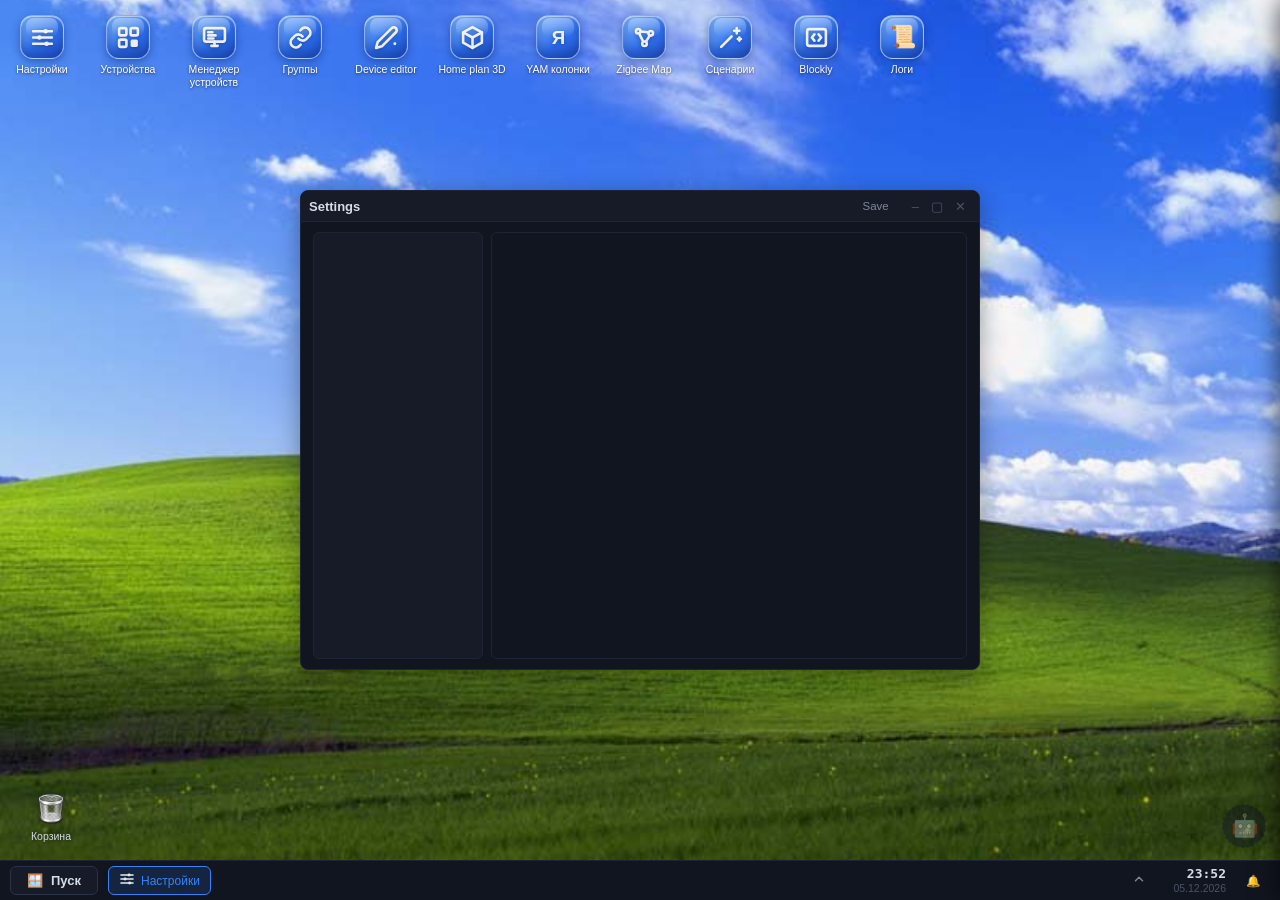
==== commit 03c6e8ae: "templateedit split: yandex editor extracted, index wired" ====
--- a/index.html
+++ b/index.html
@@ -528,6 +528,7 @@
 <script src="/desktop_lite/apps/devicemanager/devicemanager.js"></script>
 <script src="/desktop_lite/apps/groups/groups.js"></script>
 <script src="/desktop_lite/apps/templateedit/templateedit.js"></script>
+<script src="/desktop_lite/apps/templateedit/yandexedit.js"></script>
 <script src="/desktop_lite/apps/sh3d/sh3d.js"></script>
 <script src="/desktop_lite/apps/yammanager/yammanager.js"></script>
 <script src="/desktop_lite/apps/zigbeemap/zigbeemap.js"></script>
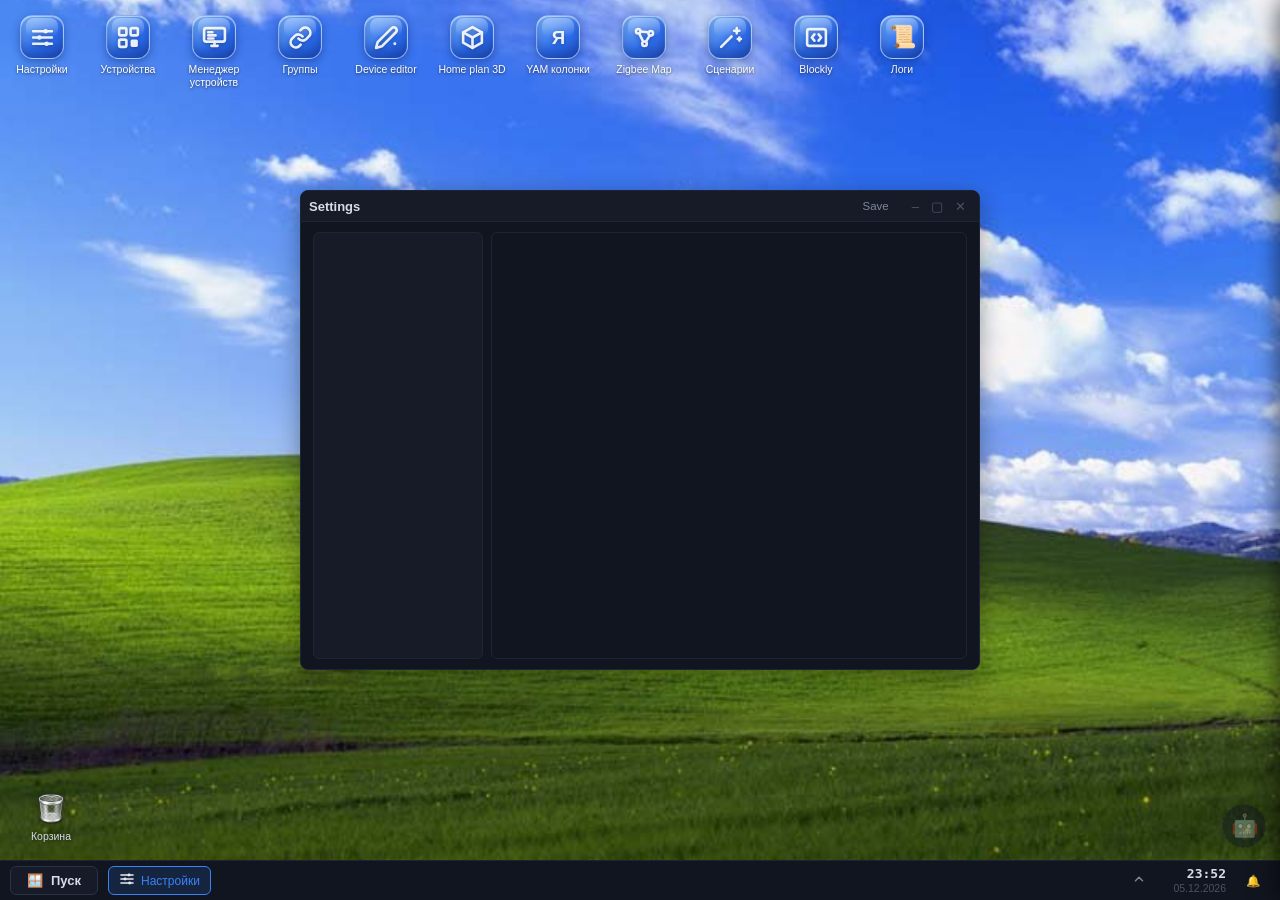
==== commit ff3437ba: "devicemanager/templateedit refresh, templates and lamp config" ====
--- a/index.html
+++ b/index.html
@@ -21,7 +21,7 @@
 body.light{
   --bg:#eef1f6; --bg2:#ffffff; --bg3:#f2f4f8;
   --border:#d9dee8; --border2:#c3cad8;
-  --text:#1c2333; --muted:#5a6478; --faint:#8b94a8;
+  --text:#1c2333; --muted:#47506a; --faint:#69728a;
   --accent:#2563eb; --green:#16a34a; --red:#dc2626; --yellow:#ca8a04;
   --hover:#e8ecf3; --scrollbar:#c3cad8; --accent-dark:#1d4ed8;
   --chart-text:#5a6478; --chart-grid:rgba(90,100,120,.25); --chart-border:#c3cad8;
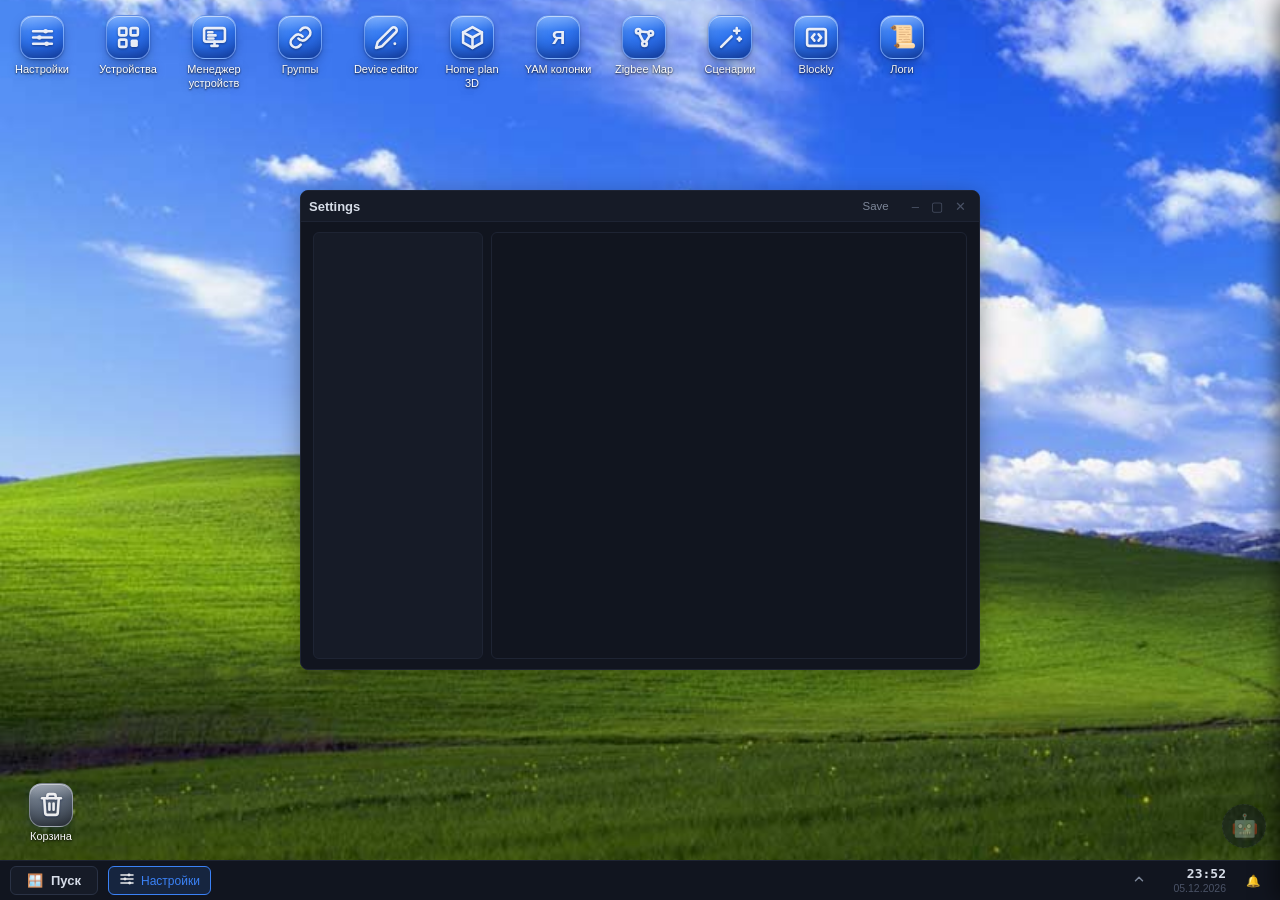
==== commit ba9d190d: "alice: плашка распознанного текста (aliceAsr), комбобокс Alice_Mode" ====
--- a/index.html
+++ b/index.html
@@ -242,18 +242,23 @@
 #shortcuts{position:absolute;left:8px;top:8px;width:0;height:0;z-index:2}
 .shortcut{position:absolute;display:flex;flex-direction:column;align-items:center;gap:4px;width:80px;margin-left:-6px;padding:6px 4px;border-radius:6px;cursor:pointer;user-select:none;text-align:center;border:1px solid transparent;touch-action:none}
 .shortcut:hover{background:var(--hover);border-color:var(--border)}
-.shortcut .ico{position:relative;overflow:hidden;display:flex;align-items:center;justify-content:center;width:44px;height:44px;border-radius:13px;background:linear-gradient(145deg,rgba(125,184,252,.92),rgba(43,108,237,.94) 60%,rgba(30,80,200,.94));border:1px solid rgba(255,255,255,.45);box-shadow:inset 0 1px 1px rgba(255,255,255,.55),inset 0 -6px 11px rgba(8,30,90,.35),0 3px 9px rgba(10,40,120,.45);font-size:22px;line-height:1}
-.shortcut .ico::after{content:'';position:absolute;left:5px;right:5px;top:2px;height:45%;border-radius:8px;background:linear-gradient(rgba(255,255,255,.35),rgba(255,255,255,0));pointer-events:none}
-.shortcut .ico img{width:25px;height:25px;object-fit:contain;filter:drop-shadow(0 1px 2px rgba(0,0,0,.35));pointer-events:none;-webkit-user-drag:none;user-select:none;-webkit-user-select:none}
-.shortcut .lbl{font-size:10.5px;color:#fff;text-shadow:0 1px 3px rgba(0,0,0,.6);word-break:break-word;line-height:1.25}
+.shortcut .ico{position:relative;overflow:hidden;display:flex;align-items:center;justify-content:center;width:44px;height:44px;border-radius:13px;background:linear-gradient(158deg,var(--sc-a,#5b9cff) 0%,var(--sc-b,#2f74ee) 48%,var(--sc-c,#1b51c7) 100%);border:1px solid rgba(255,255,255,.30);box-shadow:inset 0 1px 0 rgba(255,255,255,.55),inset 0 -10px 16px -8px rgba(6,26,80,.55),0 5px 12px -3px rgba(7,30,86,.55),0 1px 2px rgba(7,30,86,.35);font-size:22px;line-height:1;transition:transform .14s ease,box-shadow .14s ease}
+.shortcut .ico::after{content:'';position:absolute;inset:0;border-radius:inherit;background:linear-gradient(180deg,rgba(255,255,255,.24),rgba(255,255,255,0) 36%);pointer-events:none}
+.shortcut .ico img{position:relative;z-index:1;width:25px;height:25px;object-fit:contain;filter:drop-shadow(0 1px 1px rgba(5,20,60,.55));pointer-events:none;-webkit-user-drag:none;user-select:none;-webkit-user-select:none}
+.shortcut .lbl{font-size:11px;color:#fff;text-shadow:0 1px 2px rgba(0,0,0,.85),0 0 10px rgba(0,0,0,.35);word-break:break-word;line-height:1.25}
+.shortcut:hover .ico{transform:translateY(-2px);box-shadow:inset 0 1px 0 rgba(255,255,255,.55),inset 0 -10px 16px -8px rgba(6,26,80,.55),0 9px 18px -4px rgba(7,30,86,.6),0 2px 4px rgba(7,30,86,.4)}
+.shortcut:active .ico{transform:translateY(0) scale(.96)}
+.shortcut.selected .ico{box-shadow:0 0 0 2px rgba(255,255,255,.95),0 0 0 4px var(--sc-b,#2f74ee),0 6px 14px -4px rgba(7,30,86,.55)}
 .shortcut.selected{background:rgba(59,130,246,.15);border-color:var(--accent)}
 .shortcut.dragging{opacity:.75;z-index:100}
 .rb-band{position:absolute;border:1px solid var(--accent);background:rgba(59,130,246,.12);z-index:3;pointer-events:none;border-radius:2px}
 .trash{position:absolute;left:16px;bottom:16px;display:flex;flex-direction:column;align-items:center;gap:0;width:70px;padding:0;border:none;border-radius:0;background:transparent;color:var(--text);user-select:none;pointer-events:none;z-index:4;transition:transform .15s}
-.trash .ico img{width:32px;height:32px;object-fit:contain;filter:drop-shadow(0 2px 4px rgba(0,0,0,.35))}
-.trash .lbl{font-size:10.5px;line-height:1.4;text-align:center;color:var(--text);text-shadow:0 1px 3px rgba(0,0,0,.5);margin-top:2px}
+.trash .ico{position:relative;overflow:hidden;display:flex;align-items:center;justify-content:center;width:44px;height:44px;border-radius:13px;background:linear-gradient(158deg,#8b96a4 0%,#5b6675 48%,#39424d 100%);border:1px solid rgba(255,255,255,.28);box-shadow:inset 0 1px 0 rgba(255,255,255,.45),inset 0 -10px 16px -8px rgba(0,0,0,.5),0 5px 12px -3px rgba(7,30,86,.5)}
+.trash .ico::after{content:'';position:absolute;inset:0;border-radius:inherit;background:linear-gradient(180deg,rgba(255,255,255,.22),rgba(255,255,255,0) 36%);pointer-events:none}
+.trash .ico img{position:relative;z-index:1;width:25px;height:25px;object-fit:contain;filter:drop-shadow(0 1px 1px rgba(5,20,60,.55))}
+.trash .lbl{font-size:11px;line-height:1.4;text-align:center;color:#fff;text-shadow:0 1px 2px rgba(0,0,0,.85),0 0 10px rgba(0,0,0,.35);margin-top:2px}
 .trash.hover{transform:scale(1.1)}
-.trash.hover .ico img{filter:drop-shadow(0 0 8px rgba(239,68,68,.9))}
+.trash.hover .ico img{filter:drop-shadow(0 1px 1px rgba(5,20,60,.55)) drop-shadow(0 0 8px rgba(239,68,68,.9))}
 
 /* ---------- Free-floating windows ---------- */
 #desktop{position:relative;flex:1;min-height:0;overflow:auto;background:var(--bg);overscroll-behavior:contain;-webkit-overflow-scrolling:touch;background:url('/static/wallpapers/wall1.jpg') center/cover no-repeat}
@@ -309,7 +314,7 @@
 .start-menu-item{display:flex;align-items:center;gap:12px;padding:9px 14px;cursor:pointer;font-size:13px;color:var(--text)}
 .start-menu-item:hover{background:var(--hover)}
 .start-menu-item .ico{font-size:15px;width:26px;text-align:center;flex-shrink:0}
-.start-menu-item .ico img{width:26px;height:26px;padding:4px;box-sizing:border-box;object-fit:contain;background:#3b82f6;border-radius:50%}
+.start-menu-item .ico img{width:26px;height:26px;padding:4px;box-sizing:border-box;object-fit:contain;border-radius:50%;background:linear-gradient(160deg,var(--sc-a,#5c9dff) 0%,var(--sc-b,#2f74ee) 55%,var(--sc-c,#1b51c7) 100%);box-shadow:inset 0 1px 0 rgba(255,255,255,.5),inset 0 -4px 7px -3px rgba(0,0,0,.35),0 2px 5px -1px rgba(7,30,86,.45)}
 .start-menu-item.danger{color:var(--red)}
 .start-menu-item.danger:hover{background:rgba(239,68,68,.08)}
 .start-menu-sep{height:1px;background:var(--border);margin:4px 0}
@@ -415,14 +420,21 @@
 #i18nBox .btns button{background:var(--bg3);border:1px solid var(--border2);color:var(--text);padding:5px 12px;border-radius:4px;cursor:pointer}
 #i18nBox .btns button.primary{background:var(--accent);border-color:var(--accent);color:#fff;font-weight:600}
 #i18nBox .btns button:hover{background:var(--hover)}
+/* ---------- Локал Алиса: плашка распознанного текста ---------- */
+#aliceAsr{position:fixed;left:50%;top:50%;z-index:99999;display:flex;align-items:center;gap:18px;max-width:min(760px,88vw);padding:22px 32px;border-radius:22px;background:linear-gradient(135deg,rgba(13,15,26,.97),rgba(46,25,76,.93));backdrop-filter:blur(22px) saturate(150%);-webkit-backdrop-filter:blur(22px) saturate(150%);border:1px solid rgba(150,130,255,.42);box-shadow:0 24px 80px rgba(0,0,0,.6),0 0 0 1px rgba(255,255,255,.06) inset,0 0 70px rgba(124,92,255,.35);color:#fff;opacity:0;pointer-events:none;transform:translate(-50%,-50%) scale(.94);transition:opacity .22s ease,transform .22s cubic-bezier(.2,.9,.3,1.2)}
+#aliceAsr.on{opacity:1;transform:translate(-50%,-50%) scale(1)}
+#aliceAsr .pulse{flex:0 0 auto;width:14px;height:14px;border-radius:50%;background:linear-gradient(135deg,#7c5cff,#25d0ff);box-shadow:0 0 18px rgba(124,92,255,.9);animation:alicePulse 1.4s ease-in-out infinite}
+#aliceAsr .txt{font-size:clamp(20px,2.6vw,34px);line-height:1.22;font-weight:600;letter-spacing:.2px;text-shadow:0 2px 18px rgba(0,0,0,.35);word-break:break-word}
+@keyframes alicePulse{0%,100%{transform:scale(1);opacity:.85}50%{transform:scale(1.35);opacity:1}}
 </style>
 </head>
 <body>
+<div id="aliceAsr" role="status" aria-live="polite"><span class="pulse"></span><span class="txt"></span></div>
 
 <div class="main">
   <div id="desktop">
     <div id="shortcuts"></div>
-    <div class="trash" id="trash" title="Корзина"><span class="ico"><img src="/static/icons/user-trash.png" alt=""></span><span class="lbl" id="trashLbl"></span></div>
+    <div class="trash" id="trash" title="Корзина"><span class="ico"><img src="/static/icons/trash.svg" alt=""></span><span class="lbl" id="trashLbl"></span></div>
   </div>
 </div>
 
@@ -589,9 +601,11 @@
 function bootAssistant() {
   var cfg = window.jsconfig;
   if (typeof loadAgent !== 'function' || !cfg) return; // событие ещё не пришло — сработает слушатель
-  if (window._agentReady) return; // агент уже создан — не плодим копии при повторном jsconfig
+  if (window._agentReady) return; // агент уже создан или грузится — не плодим копии при повторном jsconfig
+  // Флаг ставим ДО async-загрузки: loadConfig + retry каждые 3 с + SaveJson дают
+  // несколько jsconfig подряд, и в окне загрузки успевало стартовать по агенту.
+  window._agentReady = true;
   loadAgent(cfg.APP && cfg.APP.agent && cfg.APP.agent.val || 'Merlin', function (a) {
-    window._agentReady = true;
     if (a && a.speak) a.speak("Привет, я буду помогать тебе. По информационным вопросам обращайся в телеграм.");
   });
 }
@@ -724,5 +738,23 @@
   bootAssistant(); // если jsconfig уже пришёл (socket.js сохраняет window.jsconfig) — запускаем сразу
 }
 </script>
+<script>
+// Плашка «что услышал Яндекс» (mixed/transit): текст приходит из Go,
+// скрывается через 5 секунд после последнего кадра.
+(function () {
+  var box = document.getElementById('aliceAsr');
+  if (!box || typeof eventE === 'undefined') return;
+  var txt = box.querySelector('.txt');
+  var timer = null;
+  eventE.on('aliceAsr', function (d) {
+    if (!d) return;
+    if (d.text) txt.textContent = d.text;
+    else if (!box.classList.contains('on')) txt.textContent = 'Слушаю…';
+    box.classList.add('on');
+    if (timer) clearTimeout(timer);
+    timer = setTimeout(function () { box.classList.remove('on'); }, 5000);
+  });
+})();
+</script>
 </body>
 </html>
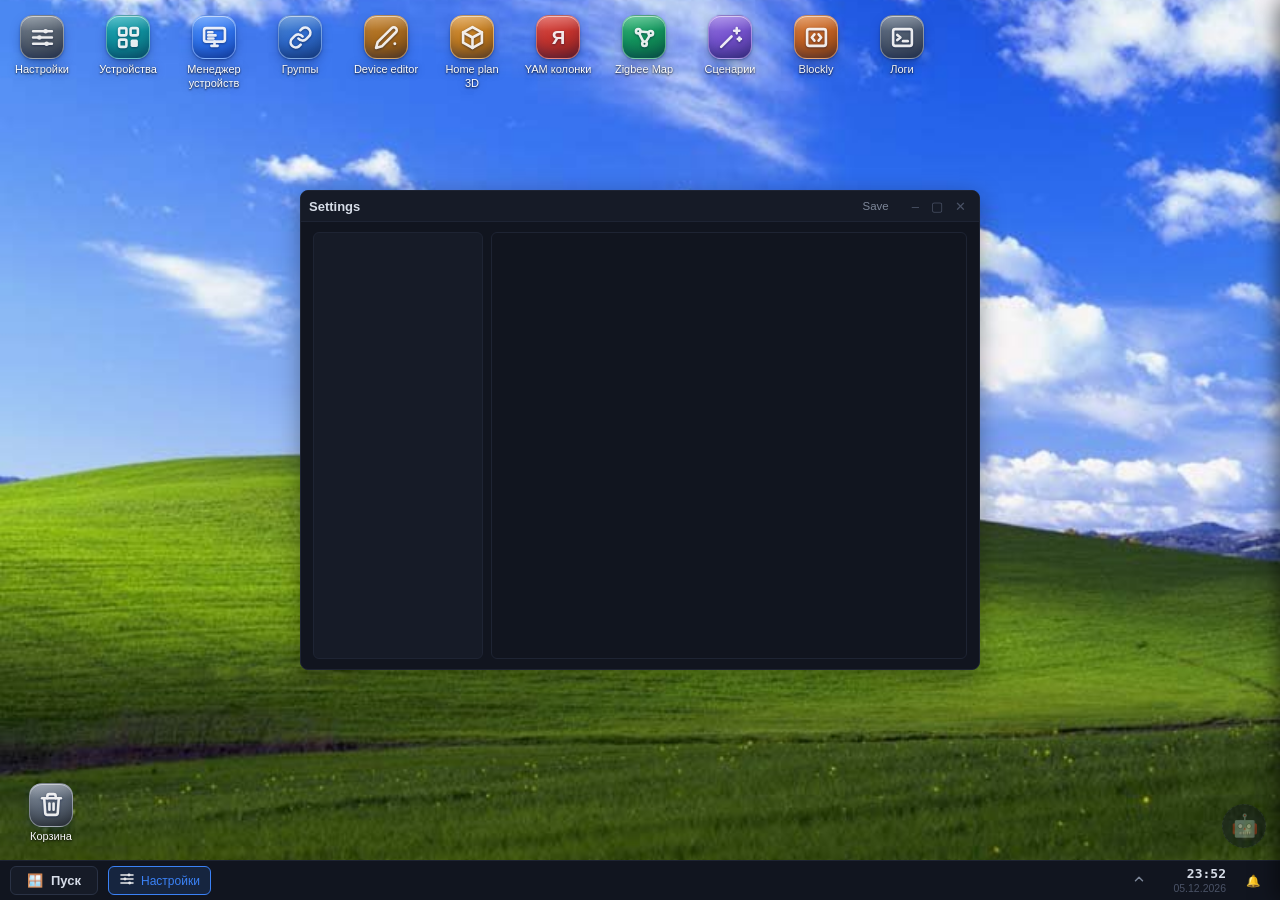
==== commit df9419c0: "assistant: Idle-цикл Alice, панель у головы и открытие по двойному клику - Alice.js: анимация Idle (" ====
--- a/index.html
+++ b/index.html
@@ -610,6 +610,8 @@
   });
 }
 bootAssistant.__force = function () { window._agentReady = false; bootAssistant(); };
+// 🤖 — фолбек: видна только пока спрайт не загружен (или загрузка упала).
+// Успешная загрузка прячет её из helper.js (successCb).
 document.getElementById('clippyTrigger').addEventListener('click', function () {
   if (window._agentReady) return;
   bootAssistant.__force();
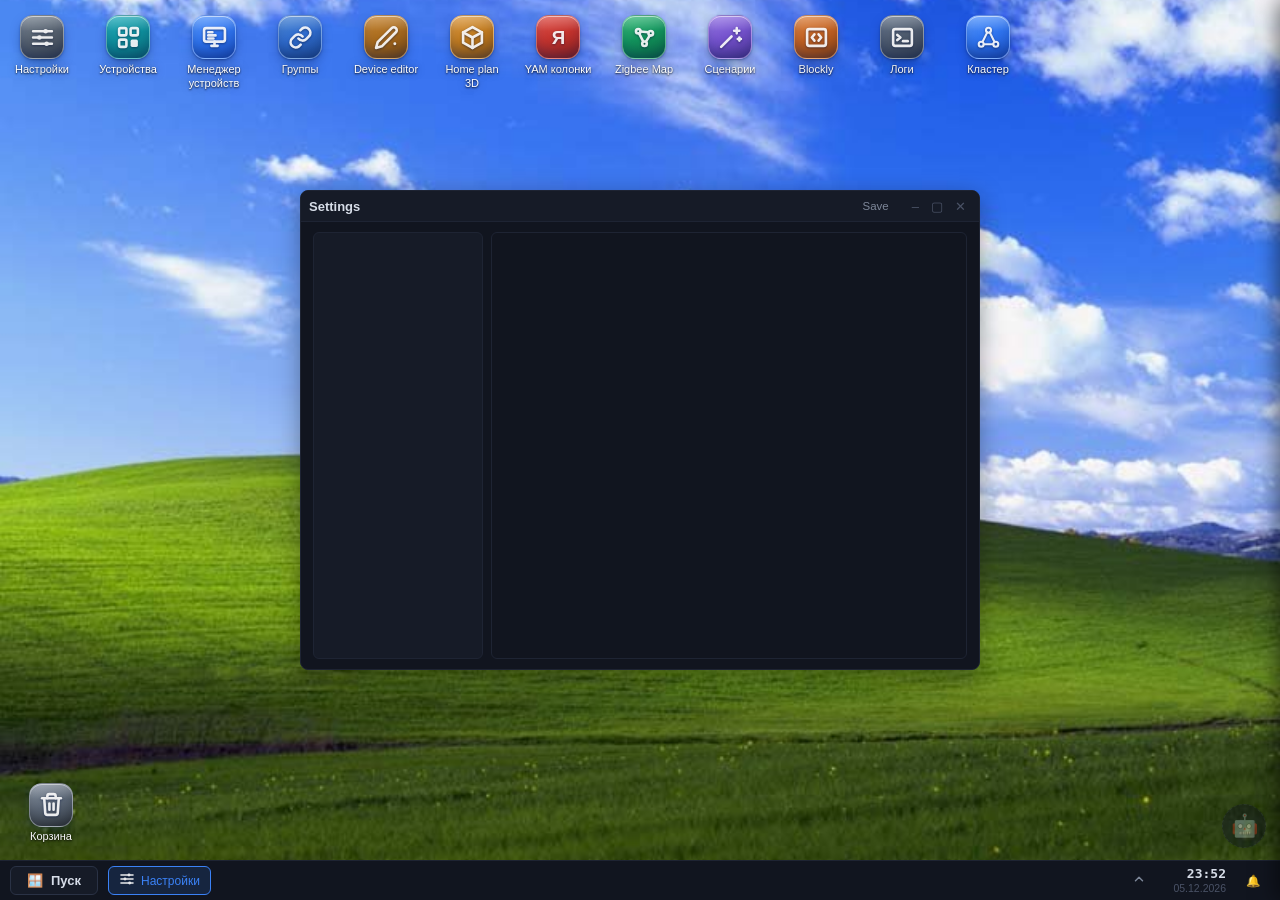
==== commit 8b8e0dda: "cluster: приложение кластерной карты + иконка, настройки кластера в jsconfig, devicemanager/socket" ====
--- a/index.html
+++ b/index.html
@@ -547,6 +547,7 @@
 <script src="/desktop_lite/apps/scenes/scenes.js"></script>
 <script src="/desktop_lite/apps/blockly/blockly.js"></script>
 <script src="/desktop_lite/apps/logviewer/logviewer.js"></script>
+<script src="/desktop_lite/apps/cluster/cluster.js"></script>
 <script type="module">
   import clippy from '/static/assistent/index.js';
   window.clippy = clippy;
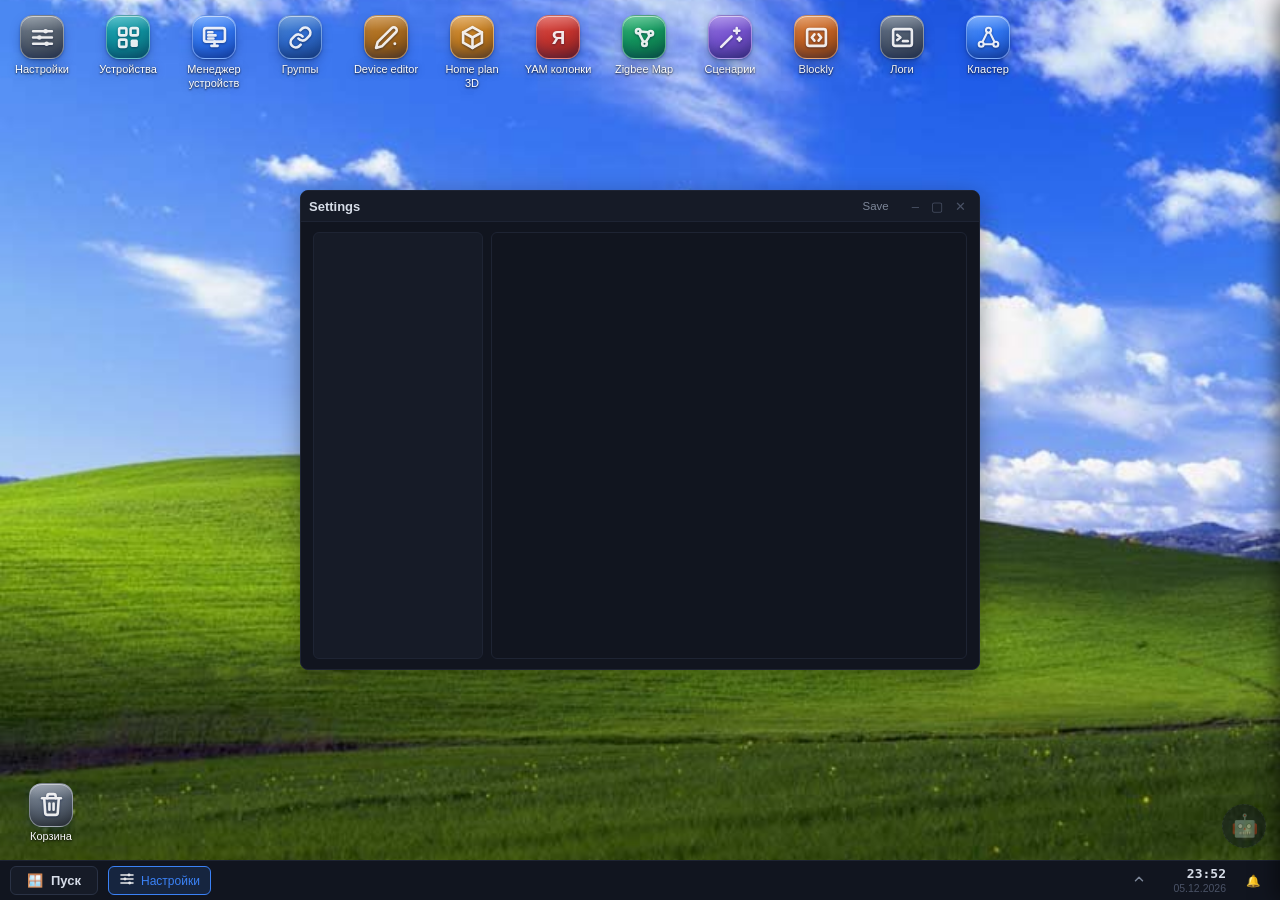
==== commit 7381838e: "cluster/settings UI, jsconfig, install.sh" ====
--- a/index.html
+++ b/index.html
@@ -752,6 +752,7 @@
   eventE.on('aliceAsr', function (d) {
     if (!d) return;
     if (d.text) txt.textContent = d.text;
+    else if (d.empty) txt.textContent = 'Не расслышала';
     else if (!box.classList.contains('on')) txt.textContent = 'Слушаю…';
     box.classList.add('on');
     if (timer) clearTimeout(timer);
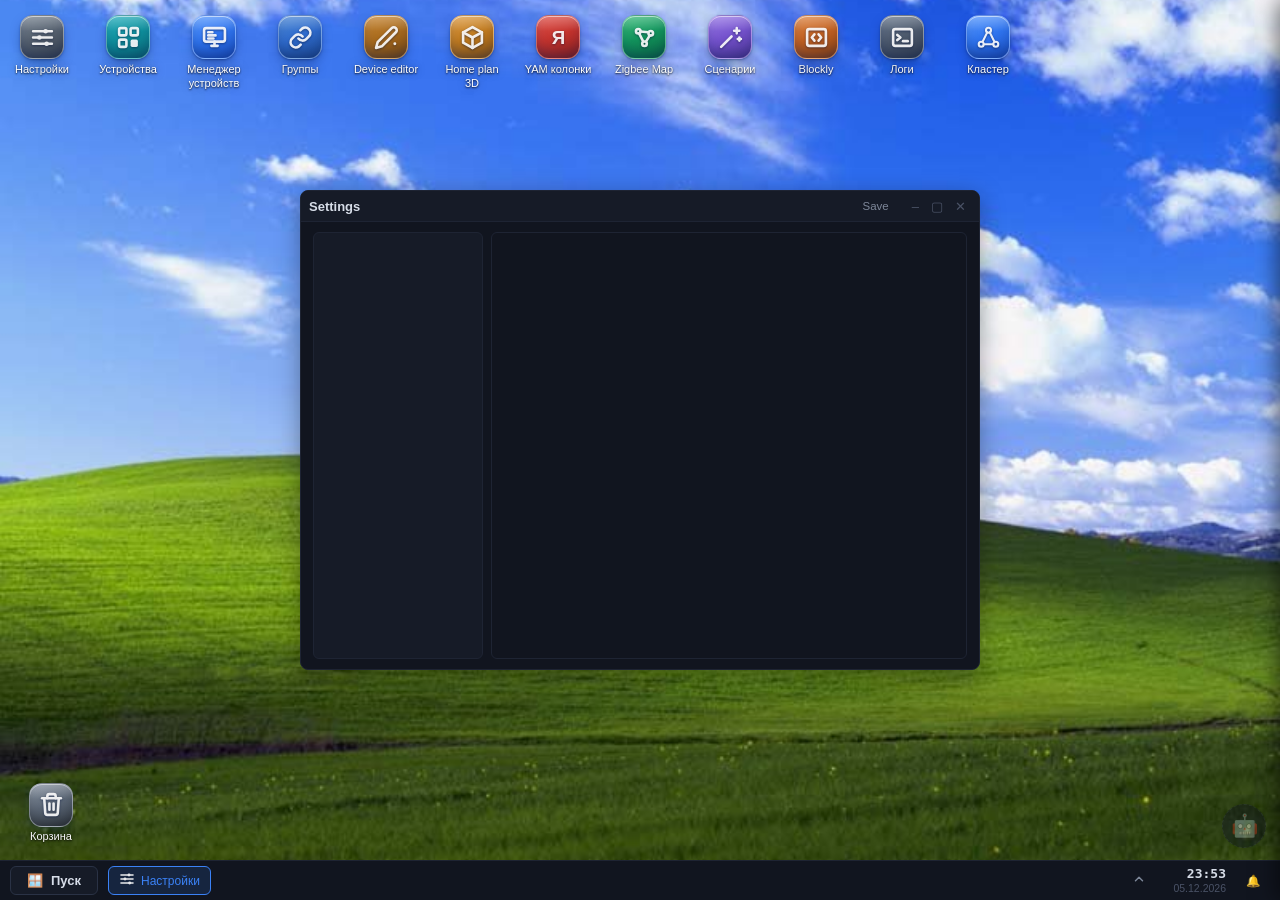
==== commit a3803d8a: "sh3d rework, helper упрощение, jsconfig, index" ====
--- a/index.html
+++ b/index.html
@@ -541,7 +541,7 @@
 <script src="/desktop_lite/apps/groups/groups.js"></script>
 <script src="/desktop_lite/apps/templateedit/templateedit.js"></script>
 <script src="/desktop_lite/apps/templateedit/yandexedit.js"></script>
-<script src="/desktop_lite/apps/sh3d/sh3d.js"></script>
+<script src="/desktop_lite/apps/sh3d/sh3d.js?v=20261122b"></script>
 <script src="/desktop_lite/apps/yammanager/yammanager.js"></script>
 <script src="/desktop_lite/apps/zigbeemap/zigbeemap.js"></script>
 <script src="/desktop_lite/apps/scenes/scenes.js"></script>
